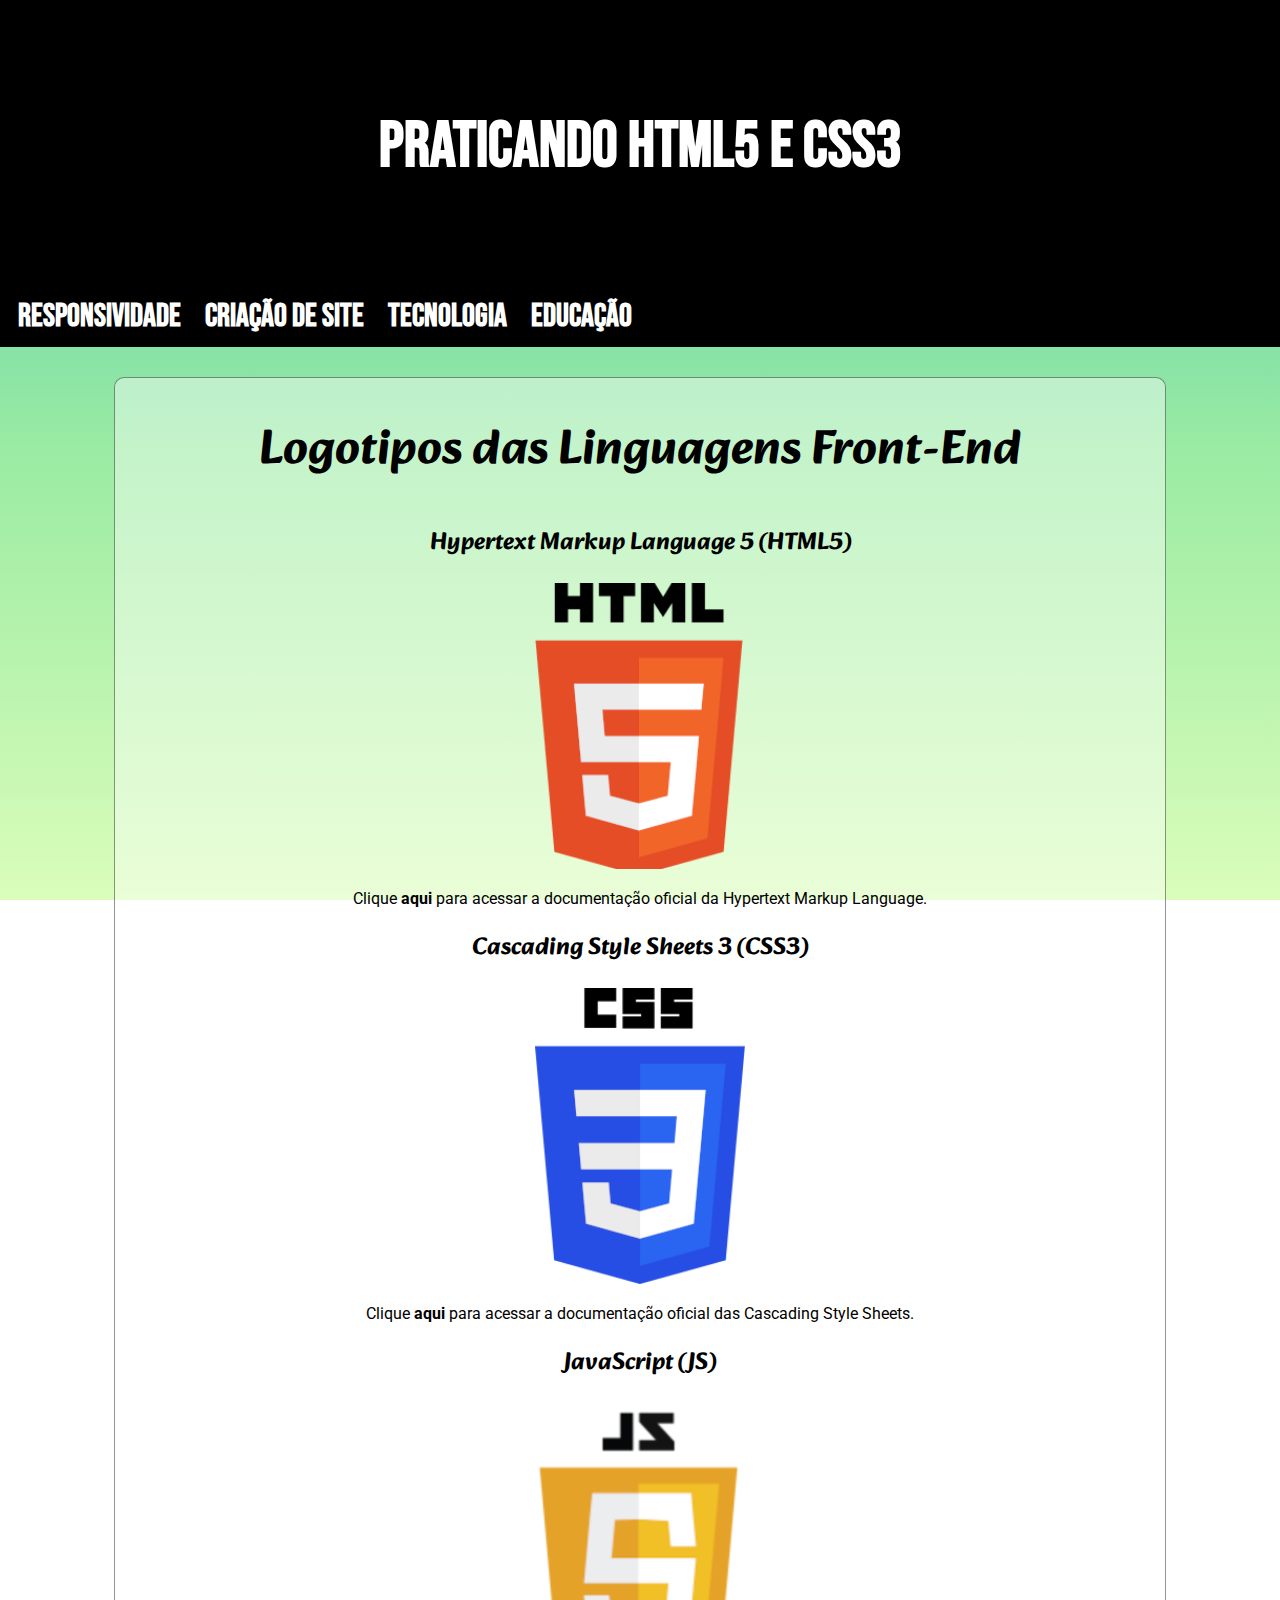
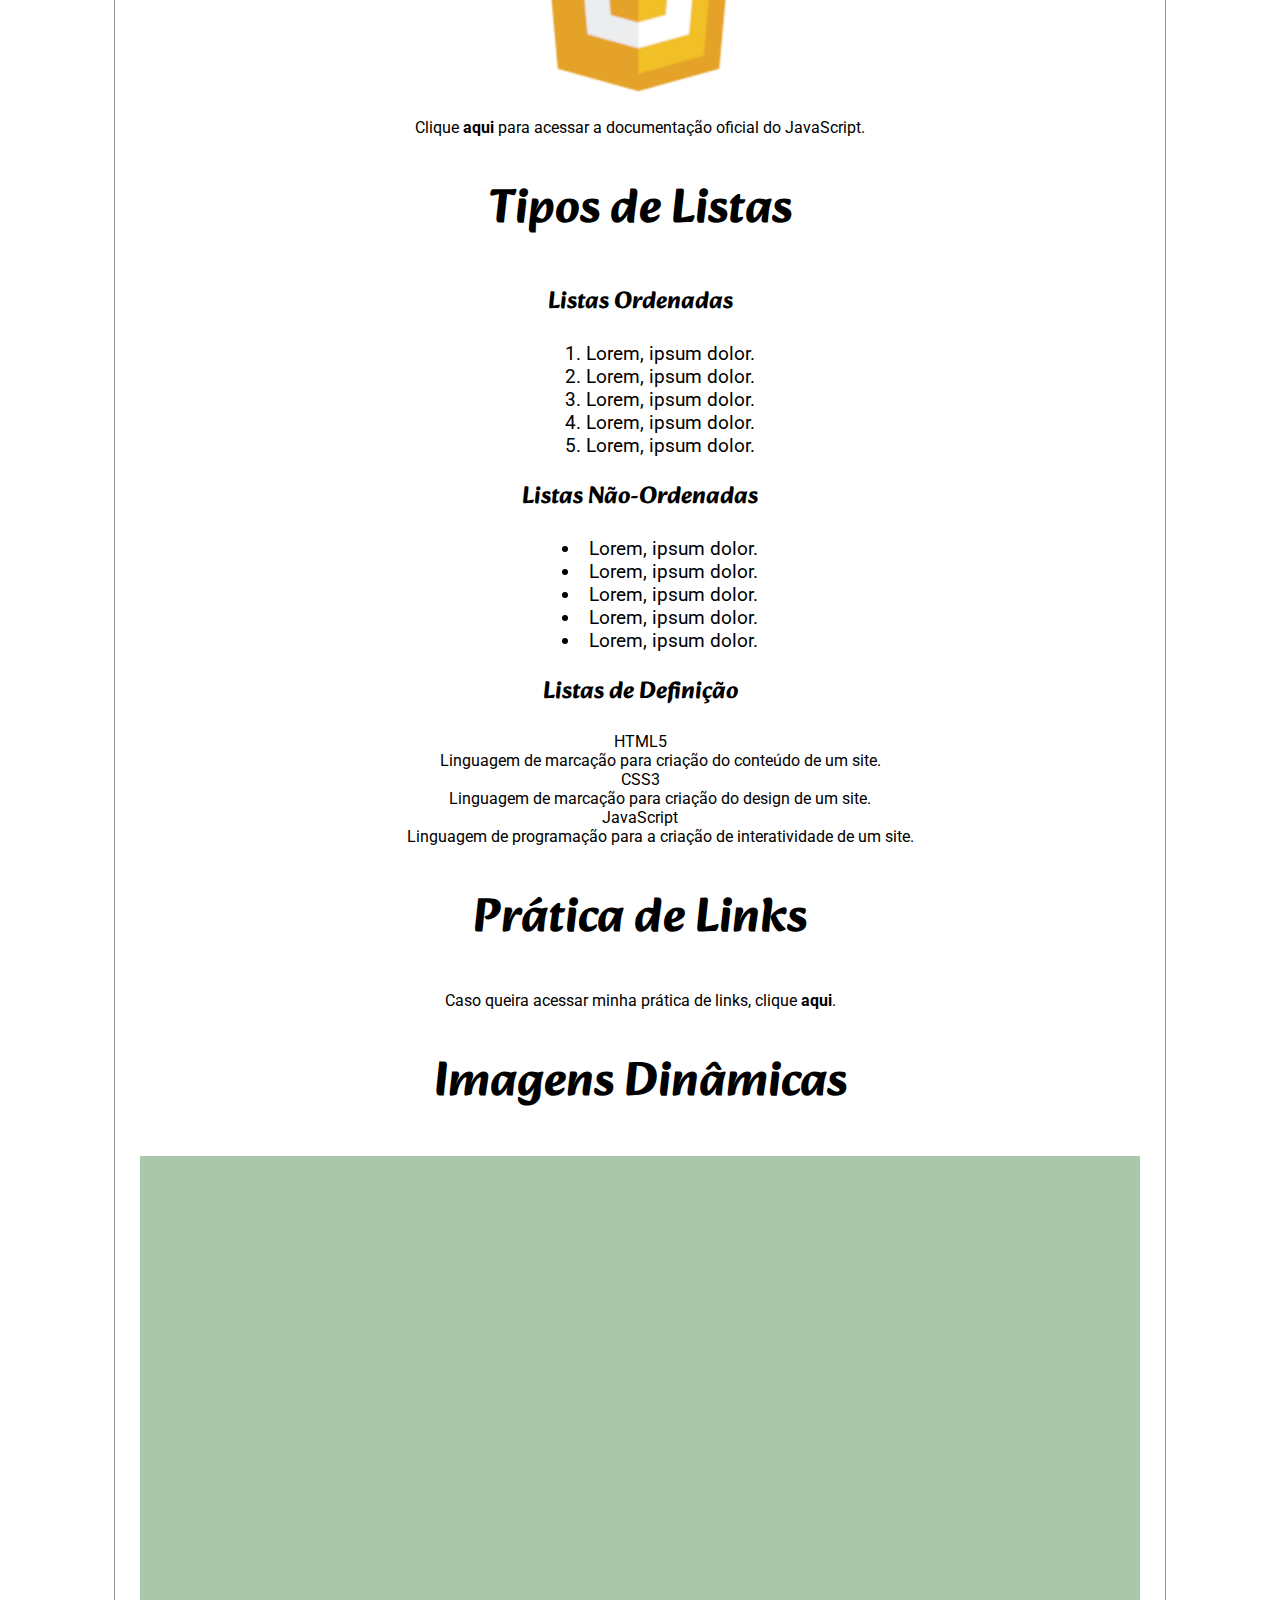
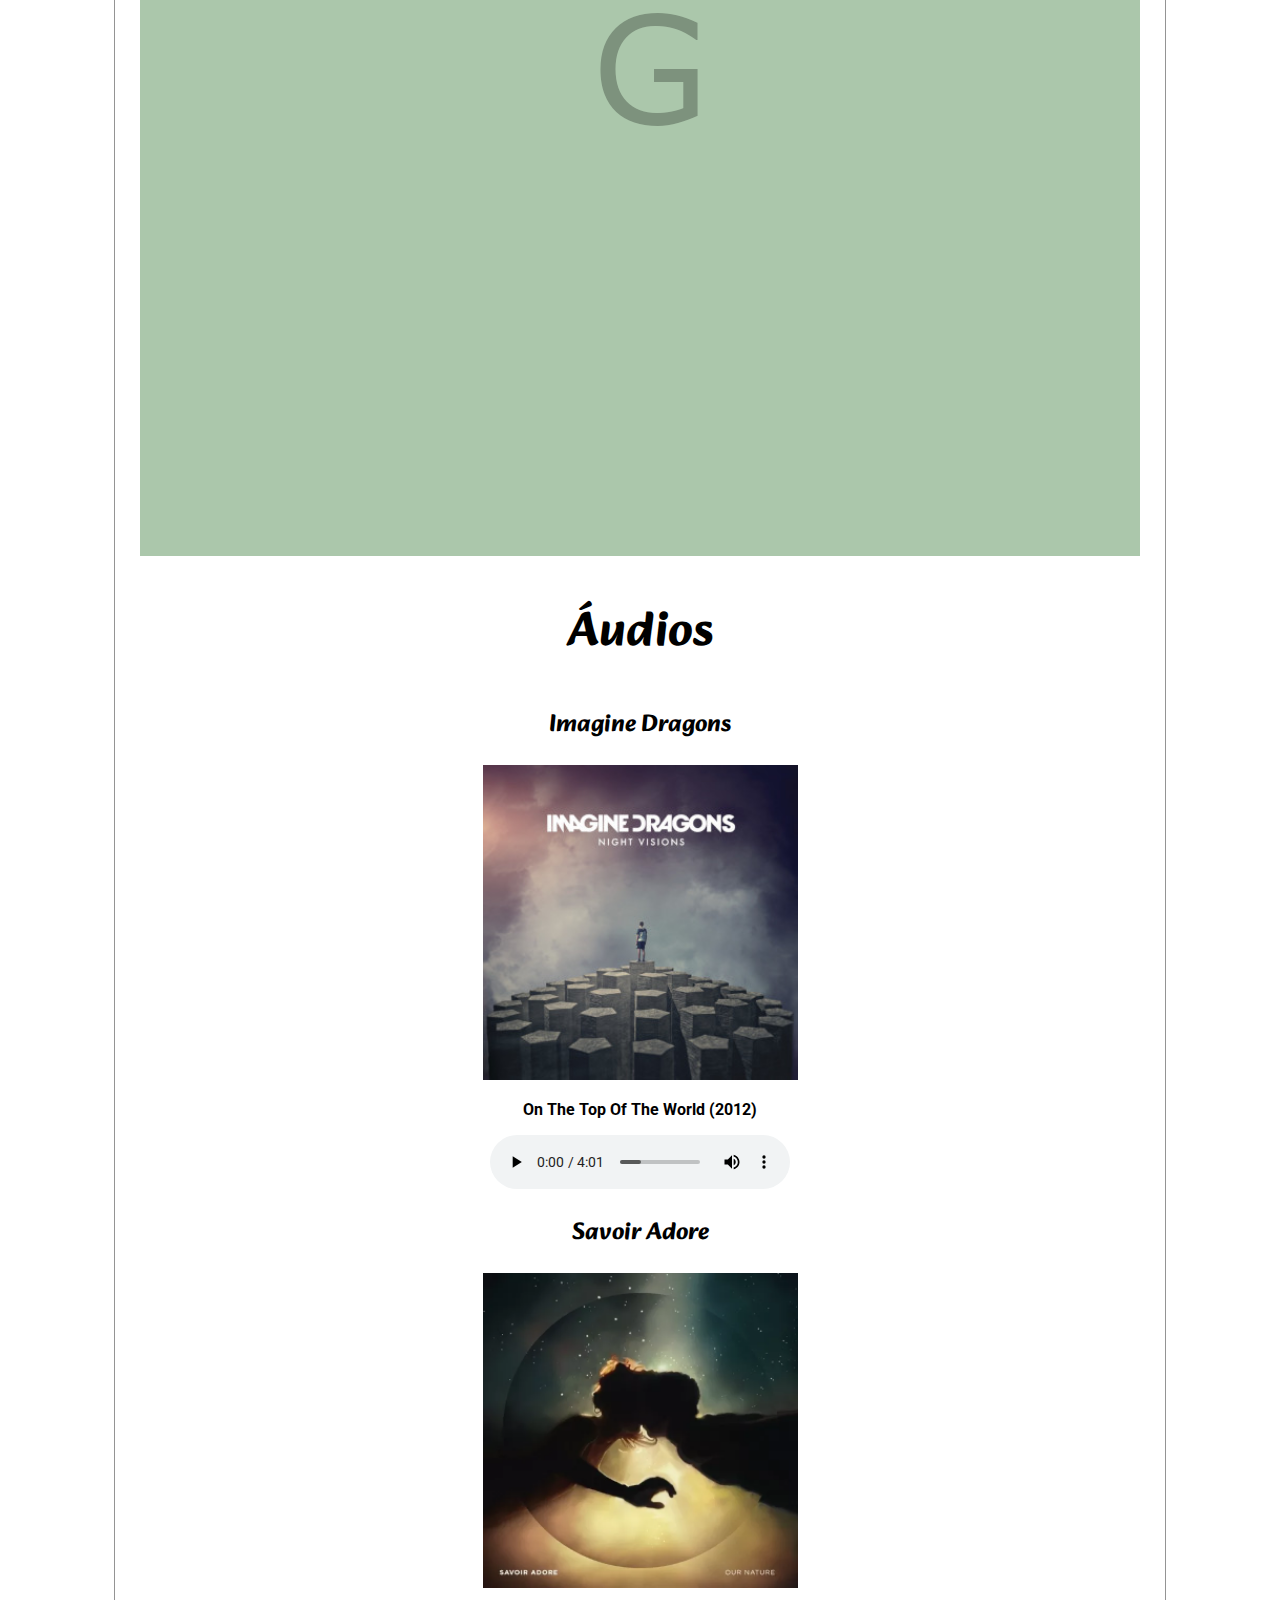
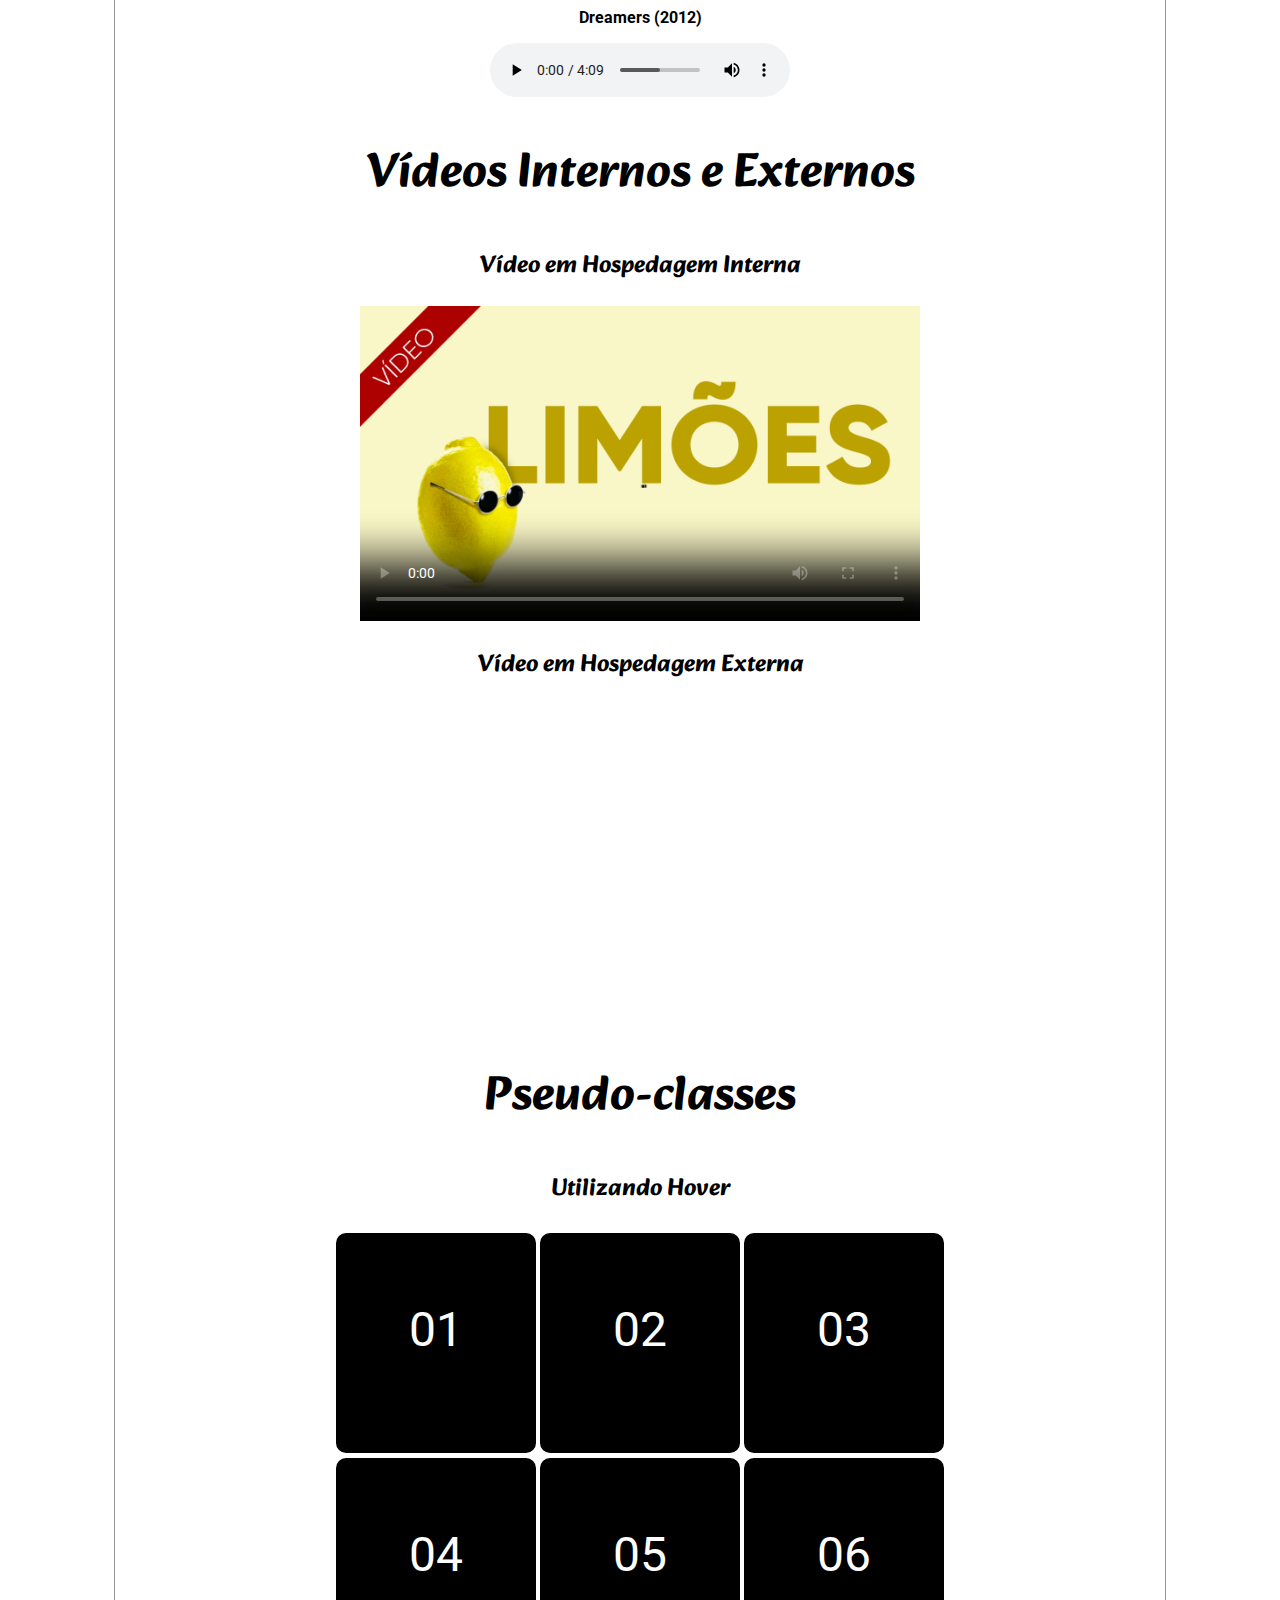
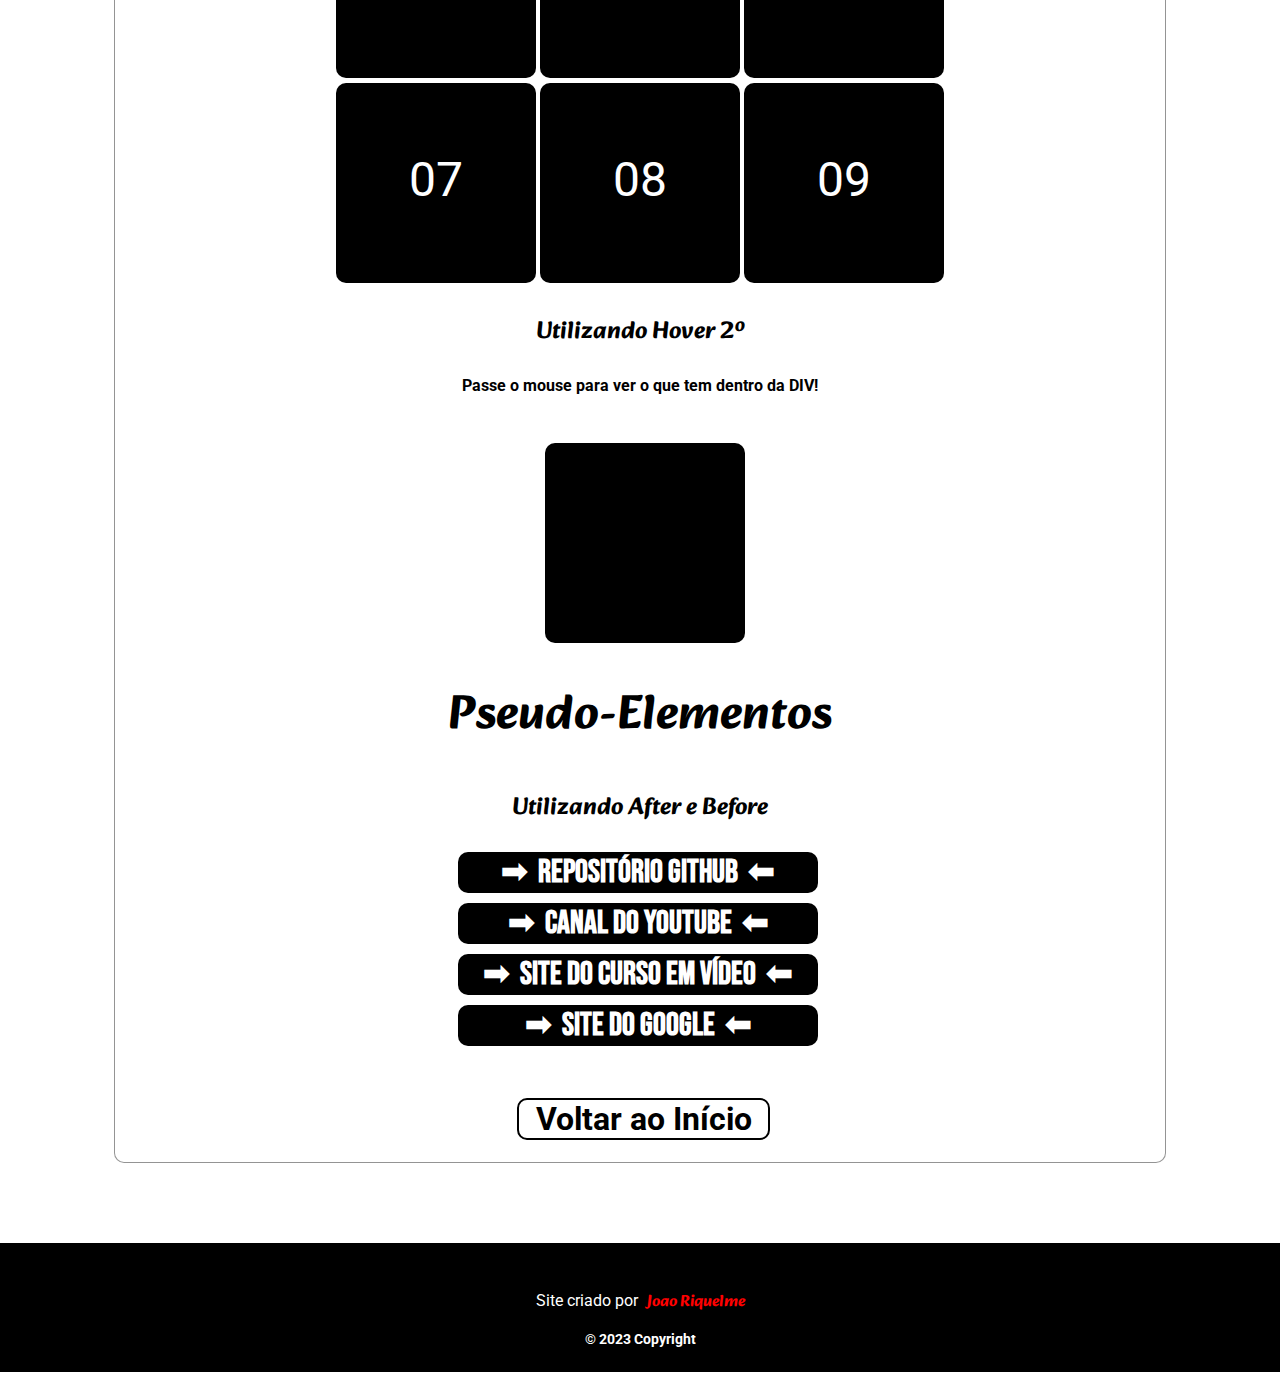
==== pratica-atual/index.html @ 81526f8b "adicionando a prática principal" ====
<!DOCTYPE html>
<html lang="pt-br">
<head>
    <meta charset="UTF-8">
    <meta http-equiv="X-UA-Compatible" content="IE=edge">
    <meta name="viewport" content="width=device-width, initial-scale=1.0">
    <link rel="stylesheet" href="estilos/style1.css">
    <link rel="shortcut icon" href="favicon.ico" type="image/x-icon">
    <title>Prática</title>
</head>
<body>
    <header id="inicio">
        <h1>Praticando HTML5 e CSS3</h1>
    </header>
    <nav>
        <a href="Pag02/pag02.html">RESPONSIVIDADE</a>
        <a href="Pag03/pag03.html">CRIAÇÃO DE SITE</a>
        <a href="#">TECNOLOGIA</a>
        <a href="#">EDUCAÇÃO</a>
    </nav>
    <main>
        <h1>Logotipos das Linguagens Front-End</h1>

        <h2>Hypertext Markup Language 5 (HTML5)</h2>
        <abbr title="Hypertext Markup Language"><img src="logohtml.png" alt="Logo do HTML5" class="imgsnormais"></abbr>
        <p>Clique <a href="https://developer.mozilla.org/en-US/docs/Web/HTML" rel="external" target="_blank" hreflang="en-US"><abbr title="Documentação Oficial HTML5">aqui</abbr></a> para acessar a documentação oficial da Hypertext Markup Language.</p>

        <h2>Cascading Style Sheets 3 (CSS3)</h2>
        <abbr title="Cascading Style Sheets"><img src="logocss.png" alt="Logo do CSS3" class="imgsnormais"></abbr>
        <p>Clique <a href="https://developer.mozilla.org/en-US/docs/Web/CSS" rel="external" target="_blank" hreflang="en-US"><abbr title="Documentação Oficial CSS3">aqui</abbr></a> para acessar a documentação oficial das Cascading Style Sheets.</p>

        <h2>JavaScript (JS)</h2>
        <abbr title="JavaScript"><img src="logojs.png" alt="Logo do JS" class="imgsnormais"></abbr>
        <p>Clique <a href="https://developer.mozilla.org/pt-BR/docs/Web/JavaScript" rel="external" target="_blank" hreflang="en-US"><abbr title="Documentação Oficial JS">aqui</abbr></a> para acessar a documentação oficial do JavaScript.</p>

        <h1>Tipos de Listas</h1>

        <h2>Listas Ordenadas</h2>

        <ol>
            <li>Lorem, ipsum dolor.</li>
            <li>Lorem, ipsum dolor.</li>
            <li>Lorem, ipsum dolor.</li>
            <li>Lorem, ipsum dolor.</li>
            <li>Lorem, ipsum dolor.</li>
        </ol>

        <h2>Listas Não-Ordenadas</h2>
        <ul>
            <li>Lorem, ipsum dolor.</li>
            <li>Lorem, ipsum dolor.</li>
            <li>Lorem, ipsum dolor.</li>
            <li>Lorem, ipsum dolor.</li>
            <li>Lorem, ipsum dolor.</li>
        </ul>

        <h2>Listas de Definição</h2>
        <dl>
            <dt>HTML5</dt>
            <dd>Linguagem de marcação para criação do conteúdo de um site.</dd>
            <dt>CSS3</dt>
            <dd>Linguagem de marcação para criação do design de um site.</dd>
            <dt>JavaScript</dt>
            <dd>Linguagem de programação para a criação de interatividade de um site.</dd>
        </dl>

        <h1>Prática de Links</h1>
        <p>Caso queira acessar minha prática de links, clique <a href="#" rel="external" target="_blank">aqui</a>.</p>

        <h1>Imagens Dinâmicas</h1>
        <picture>
            <source media="(max-width: 750px)" srcset="Imagens/foto-p.png">
            <source media="(max-width: 1050px)" srcset="Imagens/foto-m.png">
            <img src="Imagens/foto-g.png" alt="IMAGEM TAMANHO G">
        </picture>

        <h1>Áudios</h1>

        <h2>Imagine Dragons</h2>
        <abbr title="Álbum Imagine Dragons (2012)"><img src="imaginedragons.jpeg" alt="Álbum Imagine Dragons (2012)" class="fotoslabum"></abbr>
        <p><a href="mp3/imagine-dragons.mp3" rel="external" target="_blank">On The Top Of The World (2012)</a></p>
        <audio src="mp3/imagine-dragons.mp3" controls preload="metadata"></audio>

        <h2>Savoir Adore</h2>
        <abbr title="Álbum Savoir Adore (2012)"><img src="savoir-adore.png" alt="Álbum Savoir Adore (2012)" class="fotoslabum"></abbr>
        <p><a href="mp3/savoir-adore.mp3" rel="external" target="_blank">Dreamers (2012)</a></p>
        <audio src="mp3/savoir-adore.mp3" controls preload="metadata"></audio>

        <h1>Vídeos Internos e Externos</h1>

        <h2>Vídeo em Hospedagem Interna</h2>
        <video src="Video/meu-video.mp4" poster="Video/Thumbnail/limoes-capa.png" controls preload="metadata" class="video"></video>

        <h2>Vídeo em Hospedagem Externa</h2>
        <iframe width="560" height="315" class="video" src="https://www.youtube.com/embed/AnMhdn0wJ4I" title="YouTube video player" frameborder="0" allow="accelerometer; autoplay; clipboard-write; encrypted-media; gyroscope; picture-in-picture; web-share" allowfullscreen></iframe>

        <h1>Pseudo-classes</h1>
        <h3 class="textdivs">Utilizando Hover</h3>
        <div class="l1"><p>01</p></div>
        <div class="l1"><p>02</p></div>
        <div class="l1"><p>03</p></div>
        <br>
        <div class="l2"><p>04</p></div>
        <div class="l2"><p>05</p></div>
        <div class="l2"><p>06</p></div>
        <br>
        <div class="l3"><p>07</p></div>
        <div class="l3"><p>08</p></div>
        <div class="l3"><p>09</p></div>

        <h3 class="textdivs">Utilizando Hover 2º</h3>
        <p><strong>Passe o mouse para ver o que tem dentro da DIV!</strong></p>
        <div id="hover2"><p>Olá, Mundo!</p></div>

        <h1>Pseudo-Elementos</h1>
        <h3 class="textdivs">Utilizando After e Before</h3>
        <a href="#" class="linksafter">Repositório GitHub</a>
        <a href="#" class="linksafter">Canal do Youtube</a>
        <a href="#" class="linksafter">Site do Curso em Vídeo</a>
        <a href="#" class="linksafter">Site do Google</a>

        <a href="#inicio"><h1 id="botaoinicio">Voltar ao Início</h1></a>
    </main>
    <footer>
        <p>Site criado por <a href="https://github.com/joaoriquelme" target="_blank" rel="external" hreflang="pt-br">Joao Riquelme</a></p>
        <p id="copyright">© 2023 Copyright</p>
    </footer>
</body>
</html>
---- pratica-atual/estilos/style1.css ----
@charset "UTF-8";

@import url('https://fonts.googleapis.com/css2?family=Alkatra:wght@400;500;600;700&display=swap');

@import url('https://fonts.googleapis.com/css2?family=Roboto:ital,wght@0,100;0,300;0,400;0,500;0,700;0,900;1,100;1,300;1,400;1,500;1,700;1,900&display=swap');

@import url('https://fonts.googleapis.com/css2?family=Bebas+Neue&display=swap');

:root {
    --Bebas: 'Bebas Neue', 'cursive';
    --Roboto: 'Roboto', 'sans-serif';
    --Alkatra: 'Alkatra', 'cursive';

    --cor1degrade: #45C4B0;
    --cor2degrade: #9AEBA3;
    --cor3degrade: #DAFDBA;
    --preto: black;
    --branco: white;
    --cordomain: rgba(255, 255, 255, 0.425);
    --corbotaoinicio: #49C6AF;
}

body {
    background-image: linear-gradient(to bottom, var(--cor1degrade), var(--cor2degrade), var(--cor3degrade));
    background-attachment: fixed;
    text-align: center;
}

 body .imgsnormais {
    width: 20%;
}

body .fotoslabum {
    width: 30%;
}

body p, li, dt, dd, a {
    font-family: var(--Roboto);
}

header {
    min-height: 280px;
    background-color: var(--preto);
    color: var(--branco);
    margin: -21px -8px 0px -8px;
    padding-top: 30px
}

header > h1 {
    font-family: var(--Bebas);
    color: var(--branco);
    font-size: 4em;
    padding-top: 48px;
}

nav {
    text-align: left;
    background-color: black;
    margin: 0px -8px 0px -8px;
    padding-bottom: 11px;
    padding-left: 8px;
}

nav > a {
    font-family: var(--Bebas);
    font-size: 2em;
    font-weight: bolder;
    text-decoration: none;
    color: var(--branco);
    padding: 10px;
    border-radius: 5px;
    transition-duration: 1s;
}

nav > a:hover {
    background-color: var(--branco);
    color: var(--preto);
    margin: 0px 5px 0px 5px;
}

main {
    background-color: rgba(255, 255, 255, 0.425);
    max-width: 1050px;
    min-width: 280px;
    margin: auto;
    margin-top: 30px;
    border-radius: 10px;
    border: 1px solid rgba(0, 0, 0, 0.418);
}

main > h1, h2, h3 {
    font-family: var(--Alkatra);
}

main > h1 {
    font-size: 3em;
}

ul, ol {
    list-style-position: inside;
}

li {
    font-size: 1.2em;
}

abbr {
    text-decoration: none;
}

a {
    font-weight: bolder;
    text-decoration: none;
    color: var(--preto);
}

.video {
    width: 560px;
    height: 315px;
}

.l1, .l2, .l3 {
    width: 200px;
    height: 200px; 
    background-color: black;
    color: white;
    font-size: 3em;
    margin-bottom: 5px;
    border-radius: 10px;
    transition-duration: 1s;
}

.l1:hover, .l2:hover, .l3:hover {
    background-color: white;
    color: black;
    border: 1px solid black;
}

.l1, .l2, .l3 > p {
    padding-top: 20px;
}

.l1 {
    display: inline-block
}

.l2 {
    display: inline-block
}

.l3 {
    display: inline-block
}

.textdivs {
    font-size: 1.5em;
    font-weight: bolder;
}

#hover2 {
    width: 200px;
    height: 200px;
    font-weight: bolder;
    font-size: 2em;
    background-color: black;
    color: black;
    border-radius: 10px;
    margin-left: 430px;
}

#hover2 > p {
    padding-top: 40px;
    font-size: 1.5em;
}

#hover2:hover {
    color: white;
}

.linksafter {
    font-family: var(--Bebas);
    font-size: 2em;
    display: block;
    line-height: 41px;
    color: white;
    background-color: black;
    border-radius: 10px;
    width: 360px;
    margin-bottom: 10px;
    margin-left: 343px;
}

.linksafter::before {
    content: '➡';
    color: white;
    margin-right: 10px;
    transition-duration: 0.5s;
}

.linksafter::after {
    content: '⬅';
    color: white;
    margin-left: 10px;
    transition-duration: 0.5s;
}

.linksafter:hover::before {
    color: red;
}

.linksafter:hover::after {
    color: red;
}

#botaoinicio {
    color: black;
    border: 2px solid black;
    border-radius: 10px;
    width: 249px;
    margin-top: 52px;
    margin-left: 402px;
    transition-duration: 1s;
}

#botaoinicio:hover {
    color: white;
    background-color: black;
}

footer {
    background-color: var(--preto);
    color: var(--branco);
    height: 100px;
    margin: 80px -8px -8px -8px;
    padding-top: 29px;
}

footer > p > a {
    color: red;
    transition-duration: 1s;
    font-family: var(--Alkatra);
    margin-left: 5px;
}

footer > p > a:hover {
    color: yellow;
}

#copyright {
    font-weight: bolder;
    font-size: 0.9em;
}
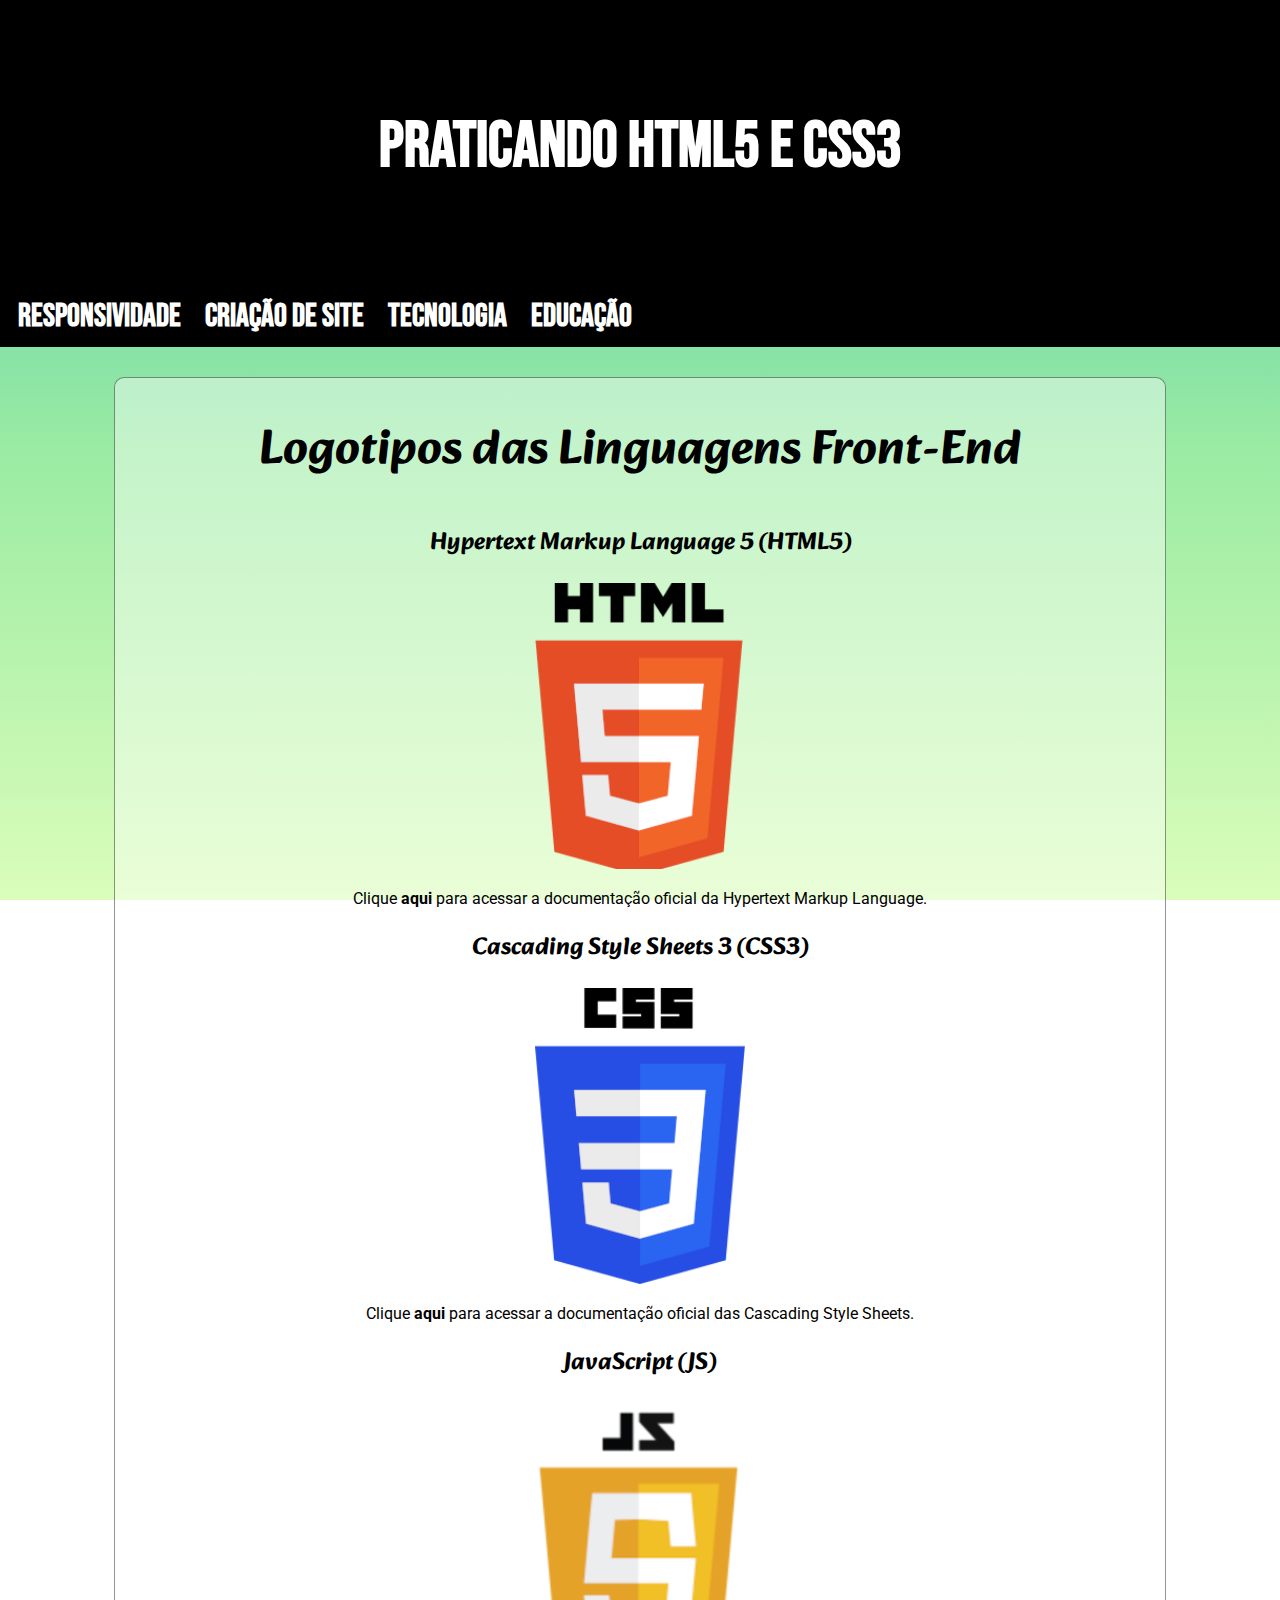
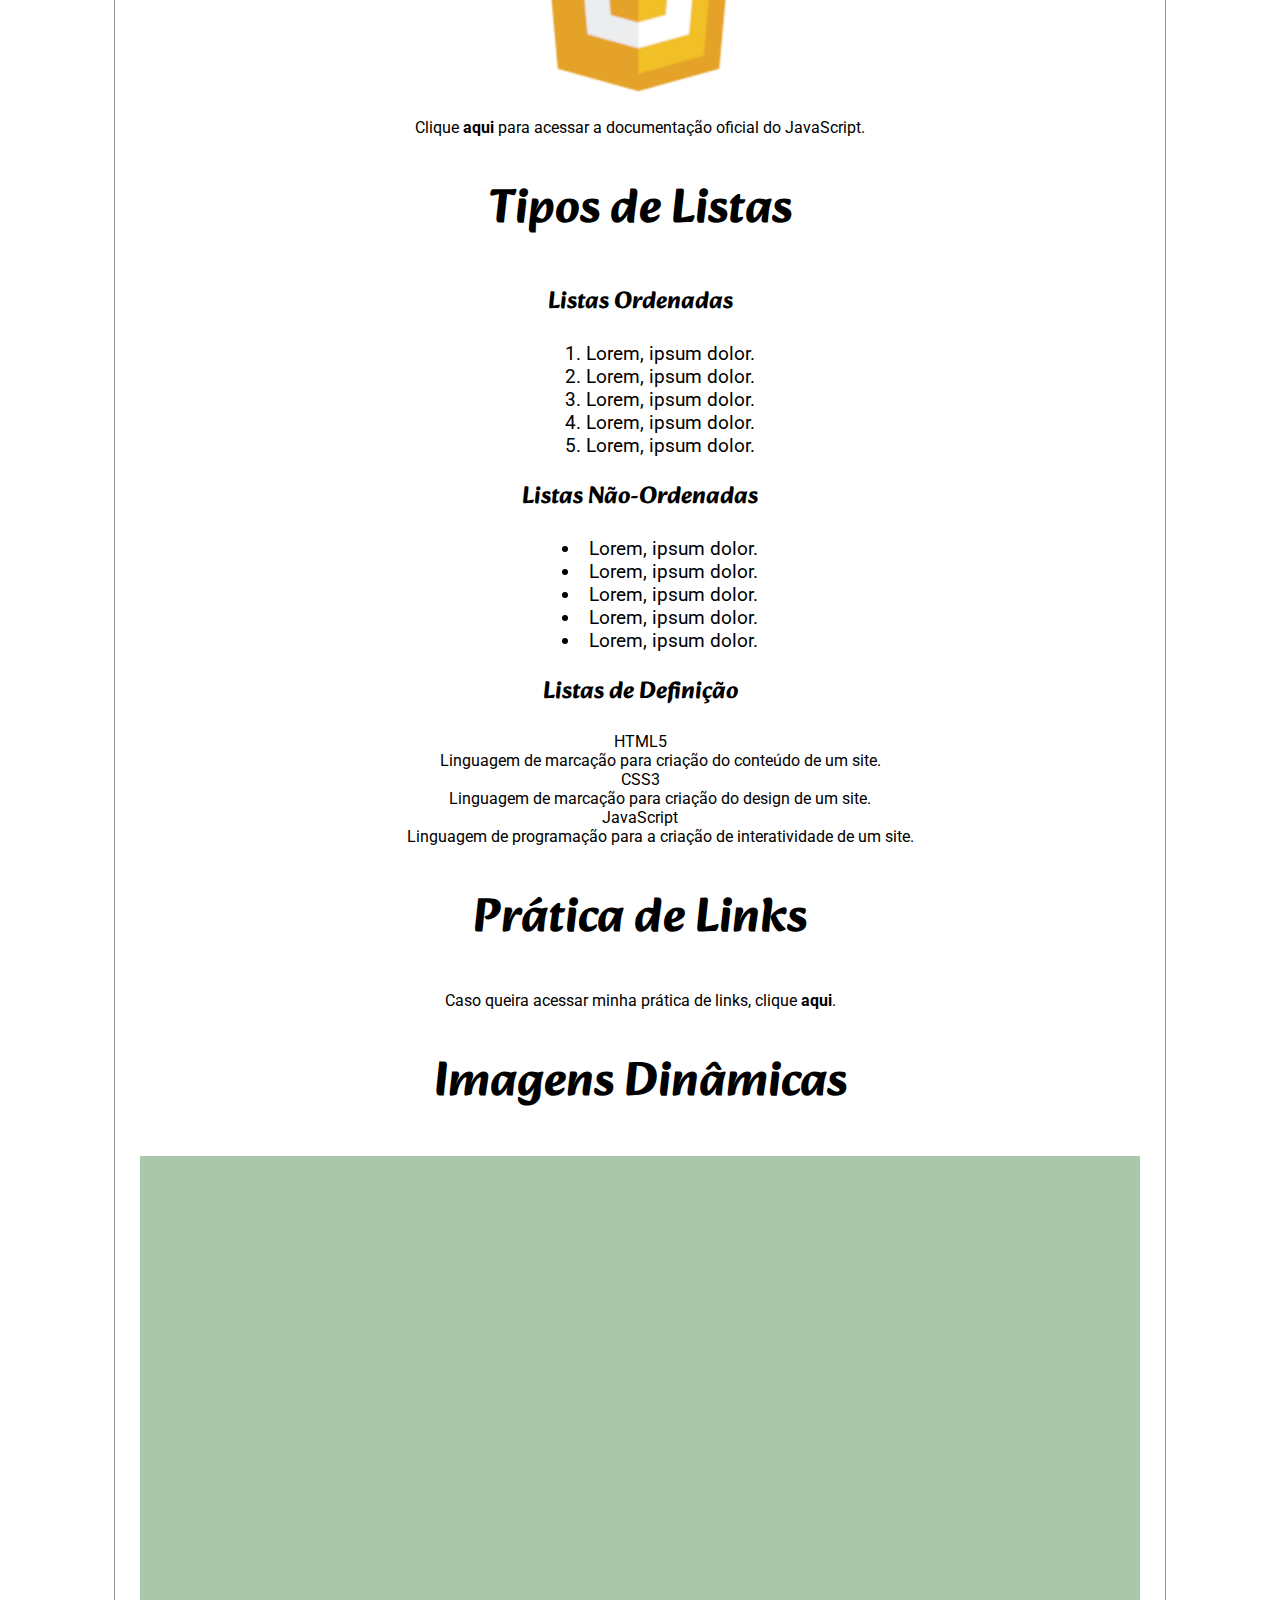
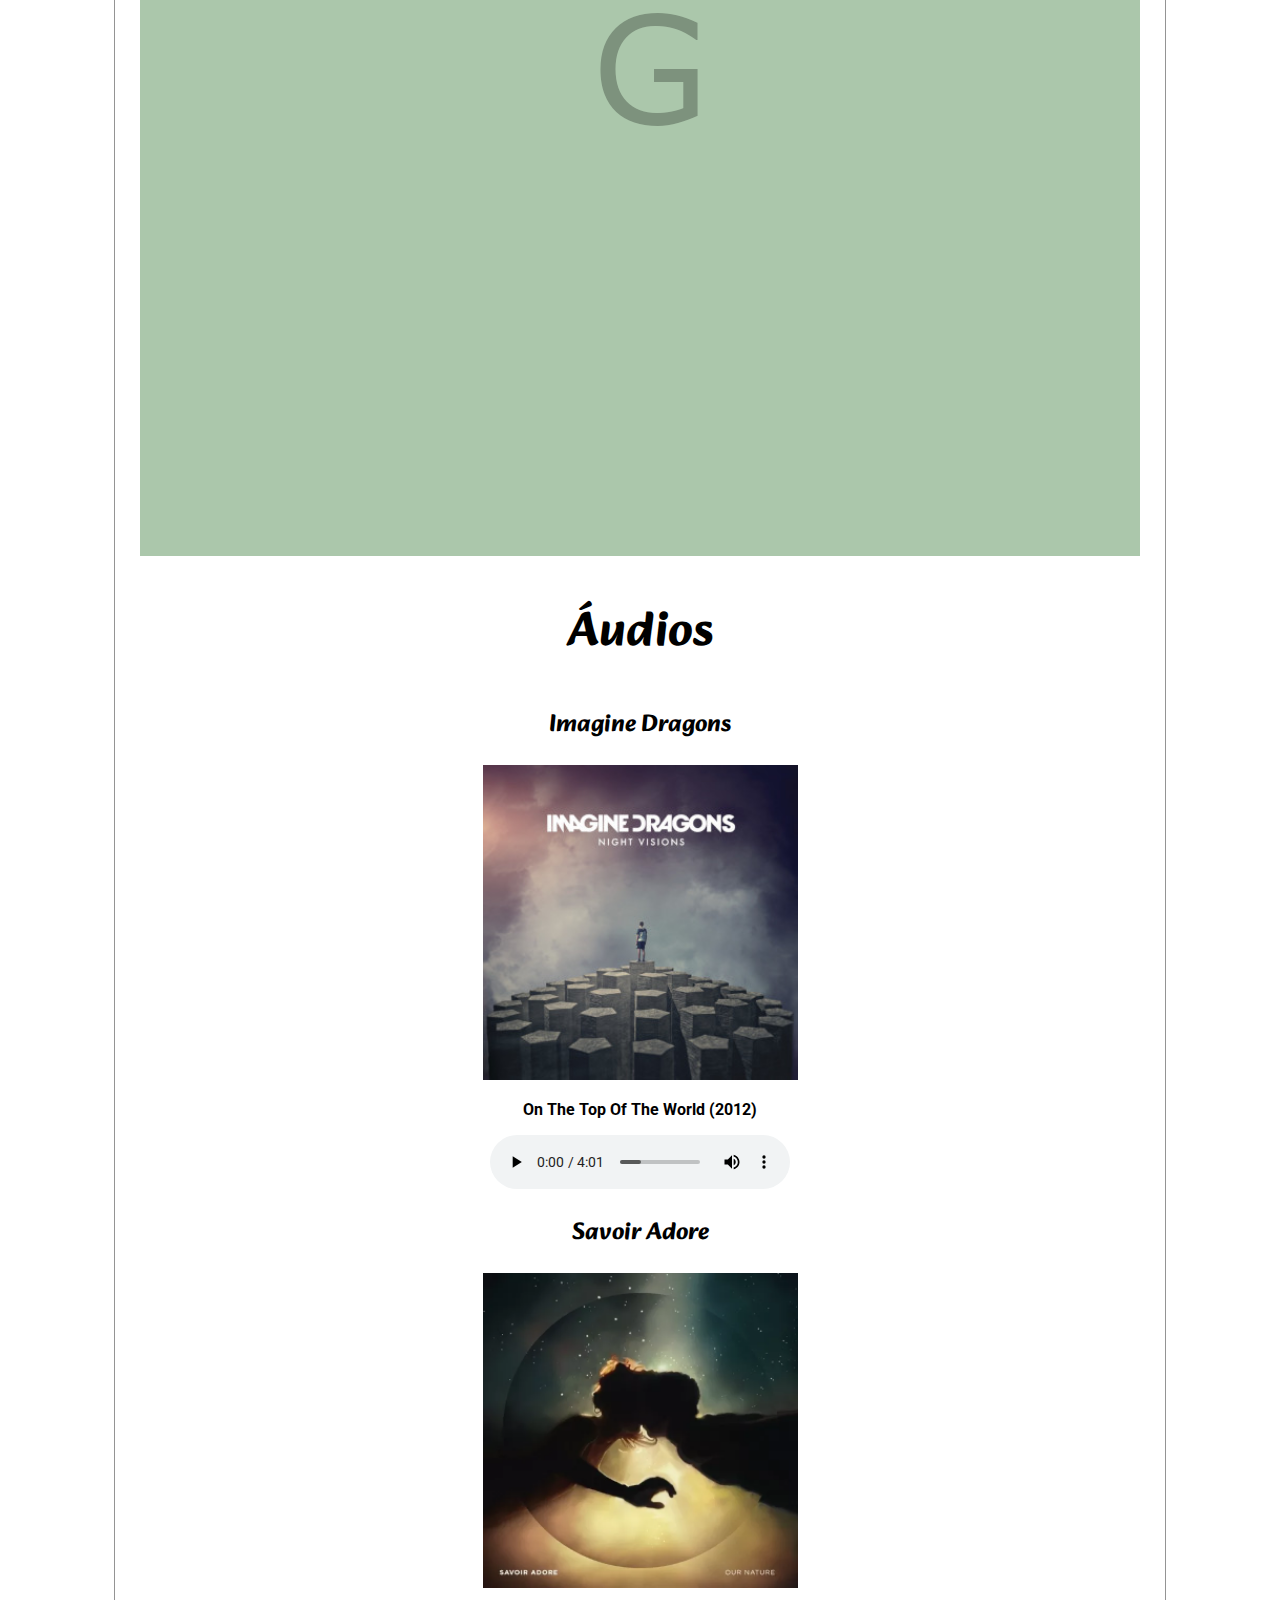
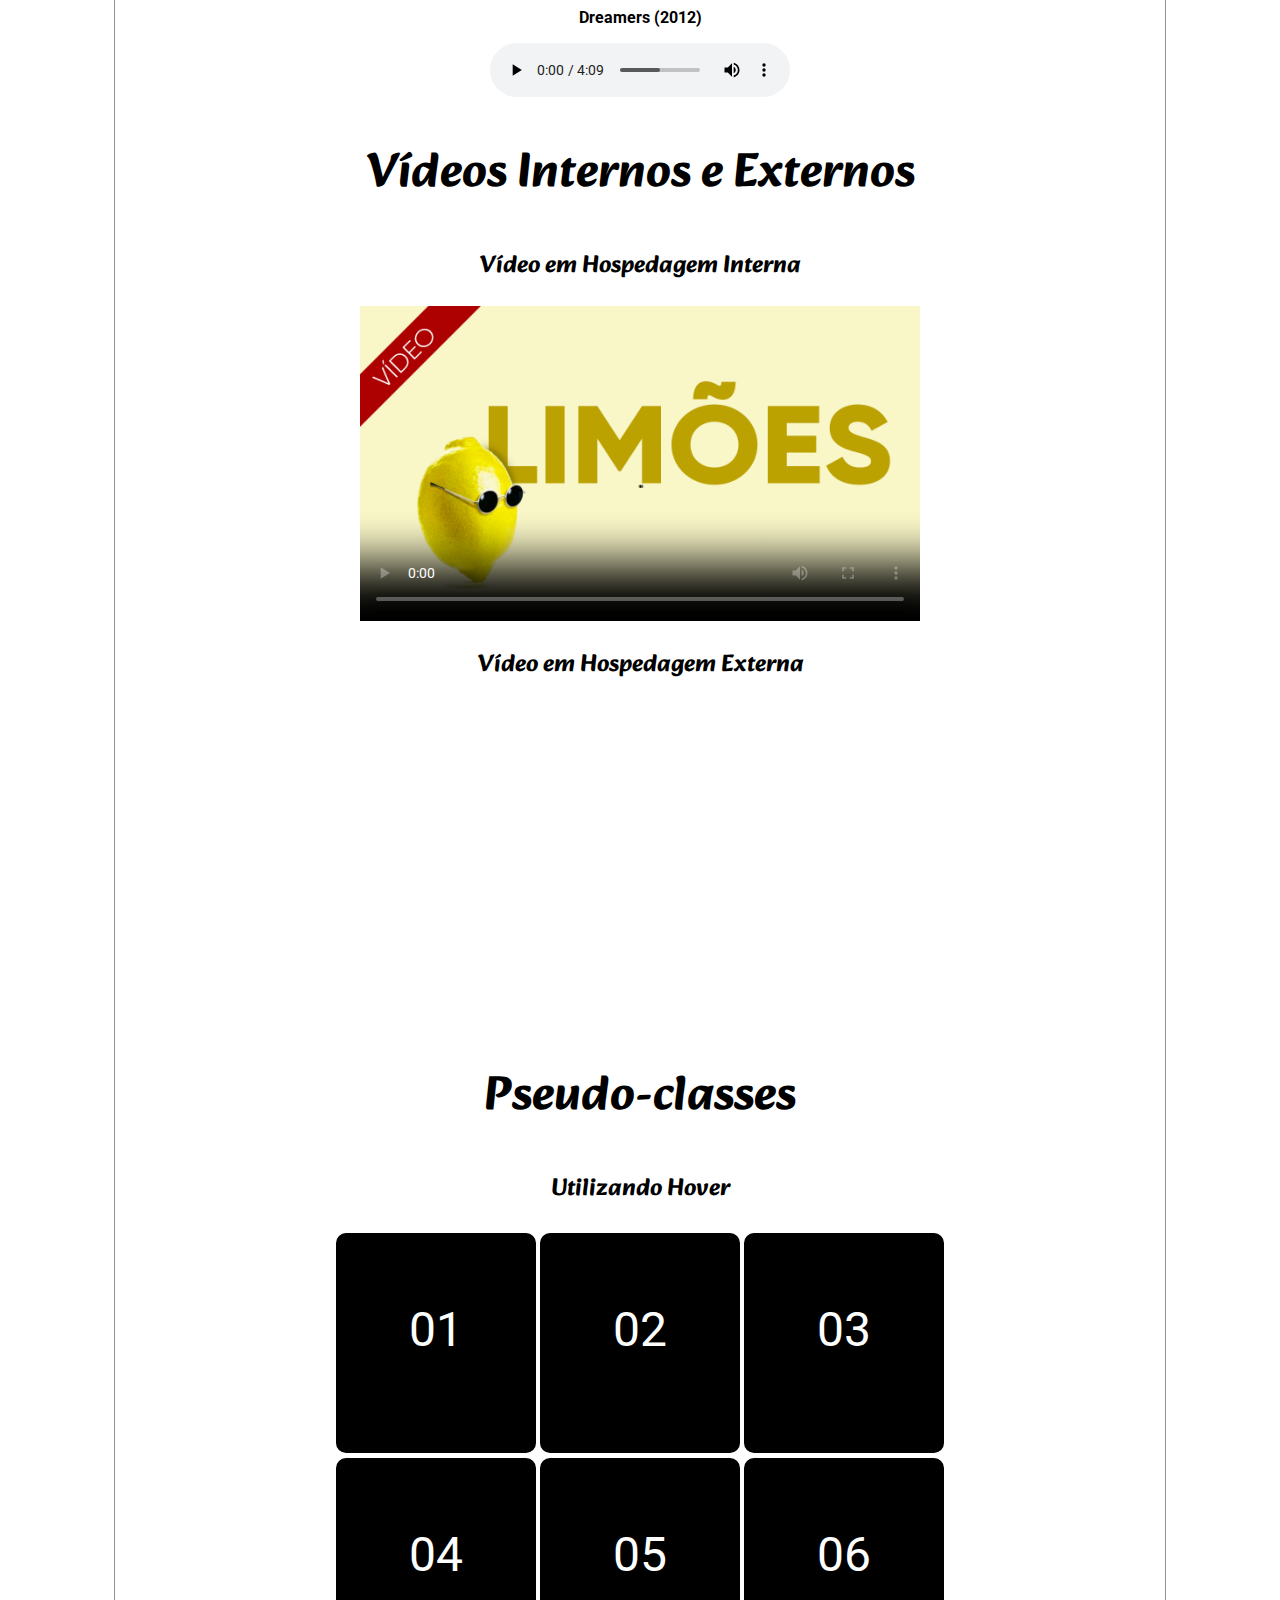
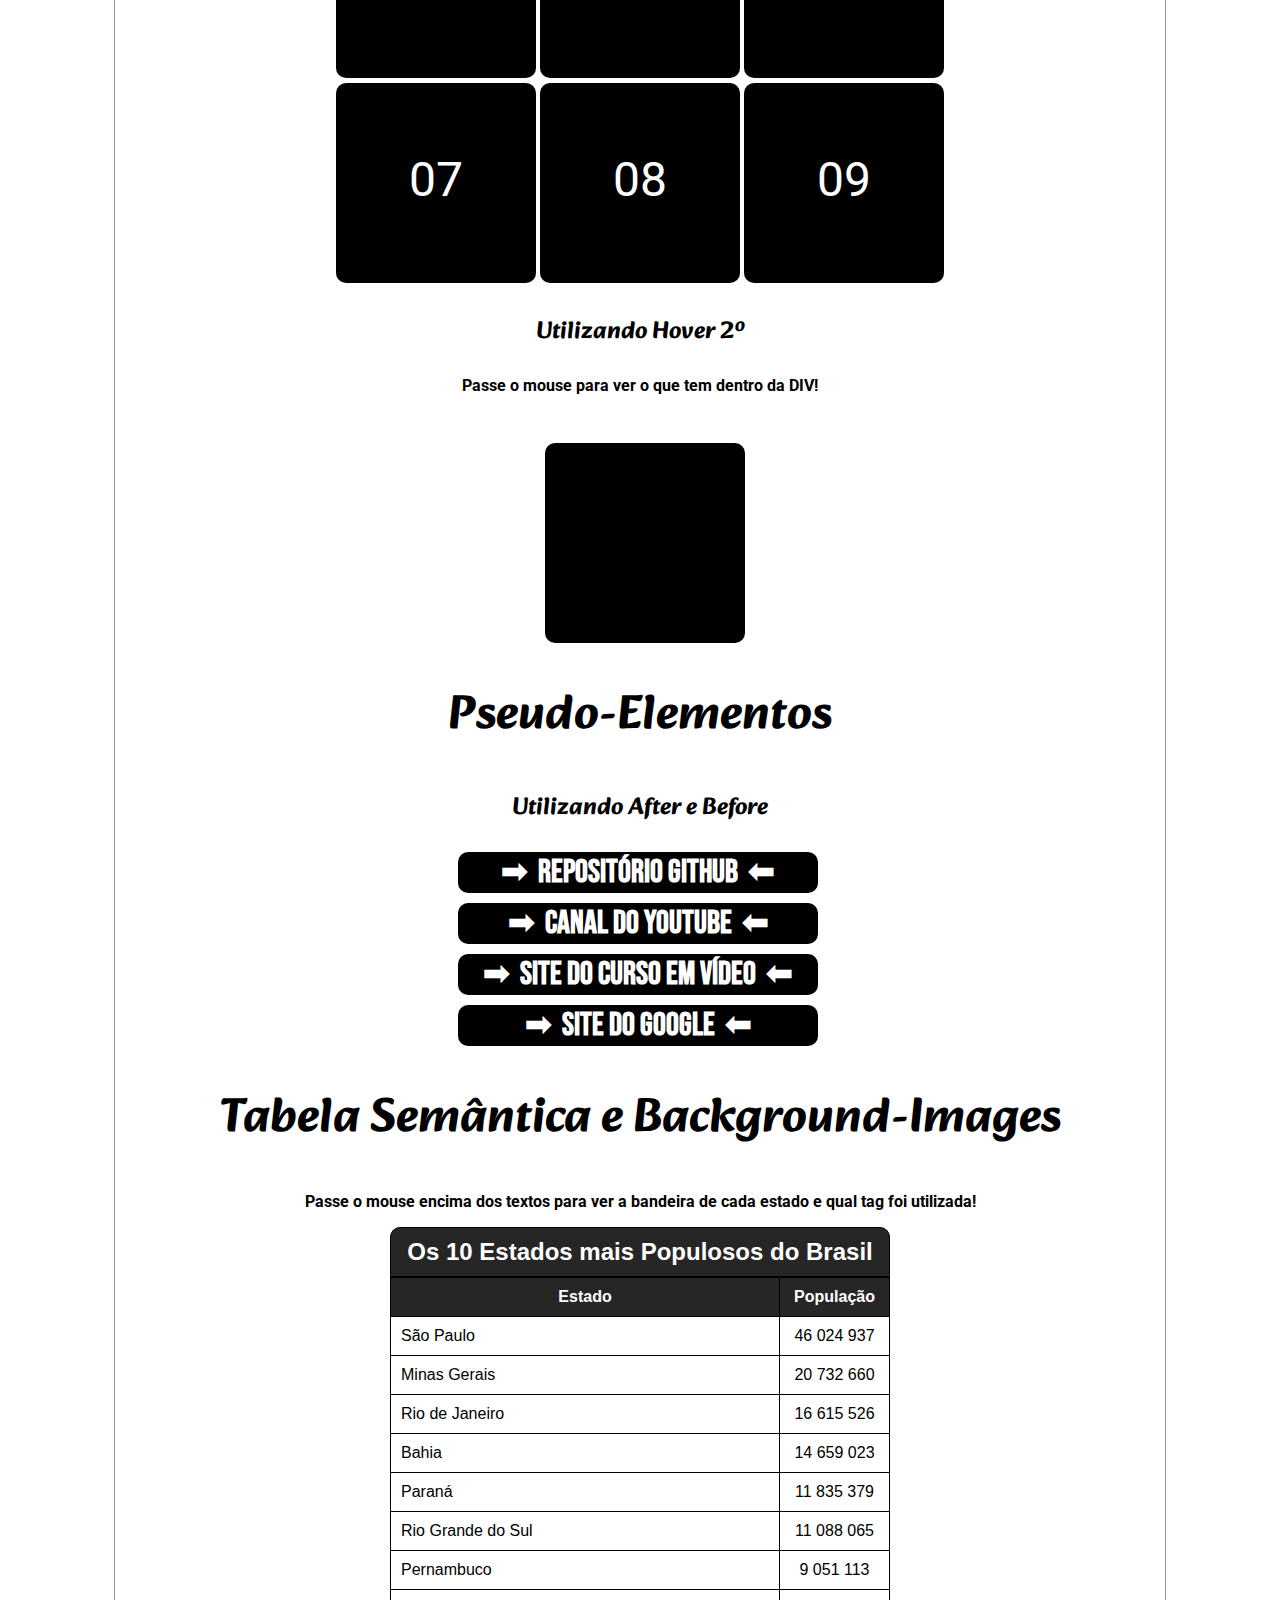
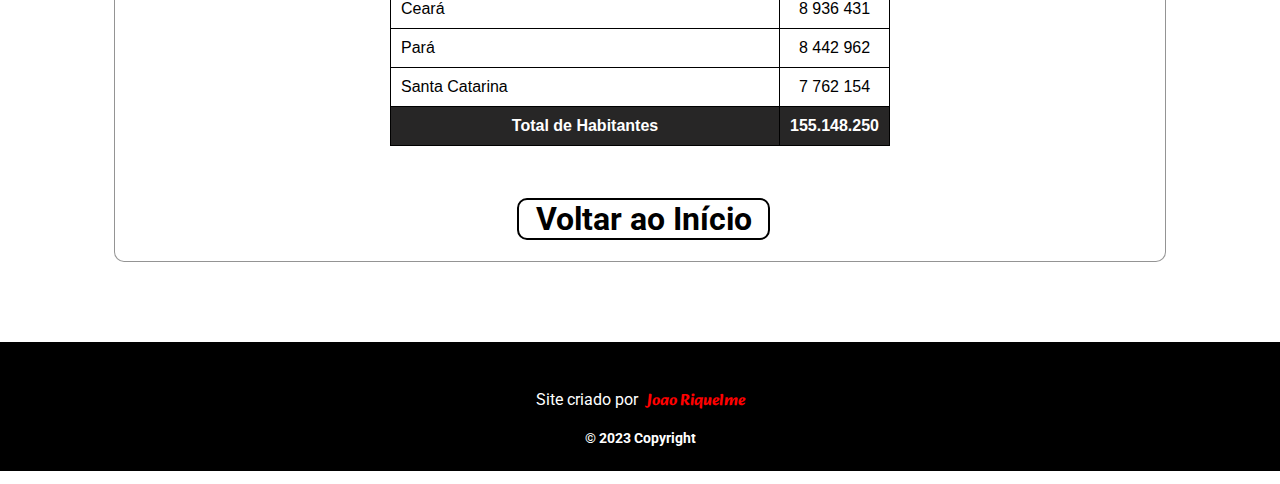
==== commit 12a7539e: "criei a prática de tabelas" ====
--- a/pratica-atual/index.html
+++ b/pratica-atual/index.html
@@ -119,6 +119,72 @@
         <a href="#" class="linksafter">Site do Curso em Vídeo</a>
         <a href="#" class="linksafter">Site do Google</a>
 
+        <h1>Tabela Semântica e Background-Images</h1>
+        <p><strong>Passe o mouse encima dos textos para ver a bandeira de cada estado e qual tag foi utilizada!</strong></p>
+        <table>
+
+            <caption>
+                <abbr title="Caption">Os 10 Estados mais Populosos do Brasil</abbr>
+            </caption>
+
+            <thead>
+                <tr>
+                    <th scope="colgroup"><abbr title="TH">Estado</abbr></th>
+                    <th id="pop" scope="colgroup"><abbr title="TH">População</abbr></th>
+                </tr>
+            </thead>
+
+            <tbody>
+                <tr>
+                    <td id="SP"><abbr title="TD">São Paulo</abbr></td>
+                    <td class="num"><abbr title="TD">46 024 937</abbr></td>
+                </tr>
+                <tr>
+                    <td id="MG"><abbr title="TD">Minas Gerais</abbr></td>
+                    <td class="num"><abbr title="TD">20 732 660</abbr></td>
+                </tr>
+                <tr>
+                    <td id="RJ"><abbr title="TD">Rio de Janeiro</abbr></td>
+                    <td class="num"><abbr title="TD">16 615 526</abbr></td>
+                </tr>
+                <tr>
+                    <td id="BA"><abbr title="TD">Bahia</abbr></td>
+                    <td class="num"><abbr title="TD">14 659 023</abbr></td>
+                </tr>
+                <tr>
+                    <td id="PR"><abbr title="TD">Paraná</abbr></td>
+                    <td class="num"><abbr title="TD">11 835 379</abbr></td>
+                </tr>
+                <tr>
+                    <td id="RS"><abbr title="TD">Rio Grande do Sul</abbr></td>
+                    <td class="num"><abbr title="TD">11 088 065</abbr></td>
+                </tr>
+                <tr>
+                    <td id="PE"><abbr title="TD">Pernambuco</abbr></td>
+                    <td class="num"><abbr title="TD">9 051 113</abbr></td>
+                </tr>
+                <tr>
+                    <td id="CE"><abbr title="TD">Ceará</abbr></td>
+                    <td class="num"><abbr title="TD">8 936 431</abbr></td>
+                </tr>
+                <tr>
+                    <td id="PA"><abbr title="TD">Pará</abbr></td>
+                    <td class="num"><abbr title="TD">8 442 962</abbr></td>
+                </tr>
+                <tr>
+                    <td id="SC"><abbr title="TD">Santa Catarina</abbr></td>
+                    <td class="num"><abbr title="TD">7 762 154</abbr></td>
+                </tr>
+            </tbody>
+
+            <tfoot>
+                <tr>
+                    <th scope="row" class="footcor"><abbr title="TH">Total de Habitantes</abbr></th>
+                    <td class="footcor"><strong><abbr title="TD">155.148.250</abbr></strong></td>
+                </tr>
+            </tfoot>
+        </table>
+
         <a href="#inicio"><h1 id="botaoinicio">Voltar ao Início</h1></a>
     </main>
     <footer>
--- a/pratica-atual/estilos/style1.css
+++ b/pratica-atual/estilos/style1.css
@@ -43,7 +43,7 @@
     background-color: var(--preto);
     color: var(--branco);
     margin: -21px -8px 0px -8px;
-    padding-top: 30px
+    padding-top: 30px;
 }
 
 header > h1 {
@@ -212,6 +212,190 @@
     color: red;
 }
 
+table {
+    font-family: Arial, Helvetica, sans-serif;
+    width: 500px;
+    border-collapse: collapse;
+    margin: auto;
+    cursor: pointer;
+}
+
+caption {
+    font-size: 1.5em;
+    font-weight: bold;
+    padding: 10px;
+    background-color: rgb(39, 38, 38);
+    border: 1px solid black;
+    color: white;
+    border-top-left-radius: 10px;
+    border-top-right-radius: 10px;
+}
+
+caption:hover {
+    background-color: white;
+    color: black;
+    transition-duration: 0.5s;
+}
+
+thead {
+    background-color: rgb(39, 38, 38);
+    color: white;
+}
+
+thead th:hover {
+    background-color: white;
+    color: black;
+    font-weight: bolder;
+    transition-duration: 0.5s;
+}
+
+td, th {
+    border: 1px solid black;
+    padding: 10px;
+}
+
+th#pop {
+    width: 50px;
+}
+
+td {
+    text-align: left;
+}
+
+#SP:hover {
+    background-image: url(../bandeiras/SP.png);
+    background-size: cover;
+    background-position: center top;
+    color: white;
+    padding-left: 55px;
+    transition-duration: 0.5s;
+    font-weight: bolder;
+    text-shadow: 1px 1px 3px black;
+}
+
+#MG:hover {
+    background-image: url(../bandeiras/MG.png);
+    background-size: cover;
+    background-position: center center;
+    color: white;
+    padding-left: 55px;
+    transition-duration: 0.5s;
+    font-weight: bolder;
+    text-shadow: 1px 1px 4px black;
+}
+
+#RJ:hover {
+    background-image: url(../bandeiras/RJ.png);
+    background-size: cover;
+    background-position: center center;
+    color: white;
+    padding-left: 55px;
+    transition-duration: 0.5s;
+    font-weight: bolder;
+    text-shadow: 1px 1px 3px black;
+}
+
+#BA:hover {
+    background-image: url(../bandeiras/BA.png);
+    background-size: cover;
+    background-position: left center;
+    color: white;
+    padding-left: 55px;
+    transition-duration: 0.5s;
+    font-weight: bolder;
+    text-shadow: 1px 1px 3px black;
+}
+
+#PR:hover {
+    background-image: url(../bandeiras/PR.png);
+    background-size: cover;
+    background-position: center center;
+    color: white;
+    padding-left: 55px;
+    transition-duration: 0.5s;
+    font-weight: bolder;
+    text-shadow: 1px 1px 3px black;
+}
+
+#RS:hover {
+    background-image: url(../bandeiras/RS.png);
+    background-size: cover;
+    background-position: center center;
+    color: white;
+    padding-left: 55px;
+    transition-duration: 0.5s;
+    font-weight: bolder;
+    text-shadow: 1px 1px 1px black;
+}
+
+#PE:hover {
+    background-image: url(../bandeiras/PE.png);
+    background-size: cover;
+    background-position: center center;
+    color: white;
+    padding-left: 55px;
+    transition-duration: 0.5s;
+    font-weight: bolder;
+    text-shadow: 1px 1px 1px black;
+}
+
+#CE:hover {
+    background-image: url(../bandeiras/CE.png);
+    background-size: cover;
+    background-position: center center;
+    color: white;
+    padding-left: 55px;
+    transition-duration: 0.5s;
+    font-weight: bolder;
+    text-shadow: 1px 1px 3px black;
+}
+
+#PA:hover {
+    background-image: url(../bandeiras/PA.png);
+    background-size: cover;
+    background-position: center center;
+    color: white;
+    padding-left: 55px;
+    transition-duration: 0.5s;
+    font-weight: bolder;
+    text-shadow: 1px 1px 1px black;
+}
+
+#SC:hover {
+    background-image: url(../bandeiras/SC.png);
+    background-size: cover;
+    background-position: center center;
+    color: white;
+    padding-left: 55px;
+    transition-duration: 0.5s;
+    font-weight: bolder;
+    text-shadow: 1px 1px 1px black;
+}
+
+td.num {
+    text-align: center;
+}
+
+td.num:hover {
+    background-color: black;
+    color: white;
+    transition-duration: 0.5s;
+    font-weight: bolder;
+}
+
+tfoot {
+    background-color: rgb(39, 38, 38);
+    color: white;
+}
+
+.footcor:hover {
+    background-color: white;
+    color: black;
+    font-weight: bolder;
+    transition-duration: 0.5s;
+}
+
+
 #botaoinicio {
     color: black;
     border: 2px solid black;
@@ -249,4 +433,4 @@
 #copyright {
     font-weight: bolder;
     font-size: 0.9em;
-}+}
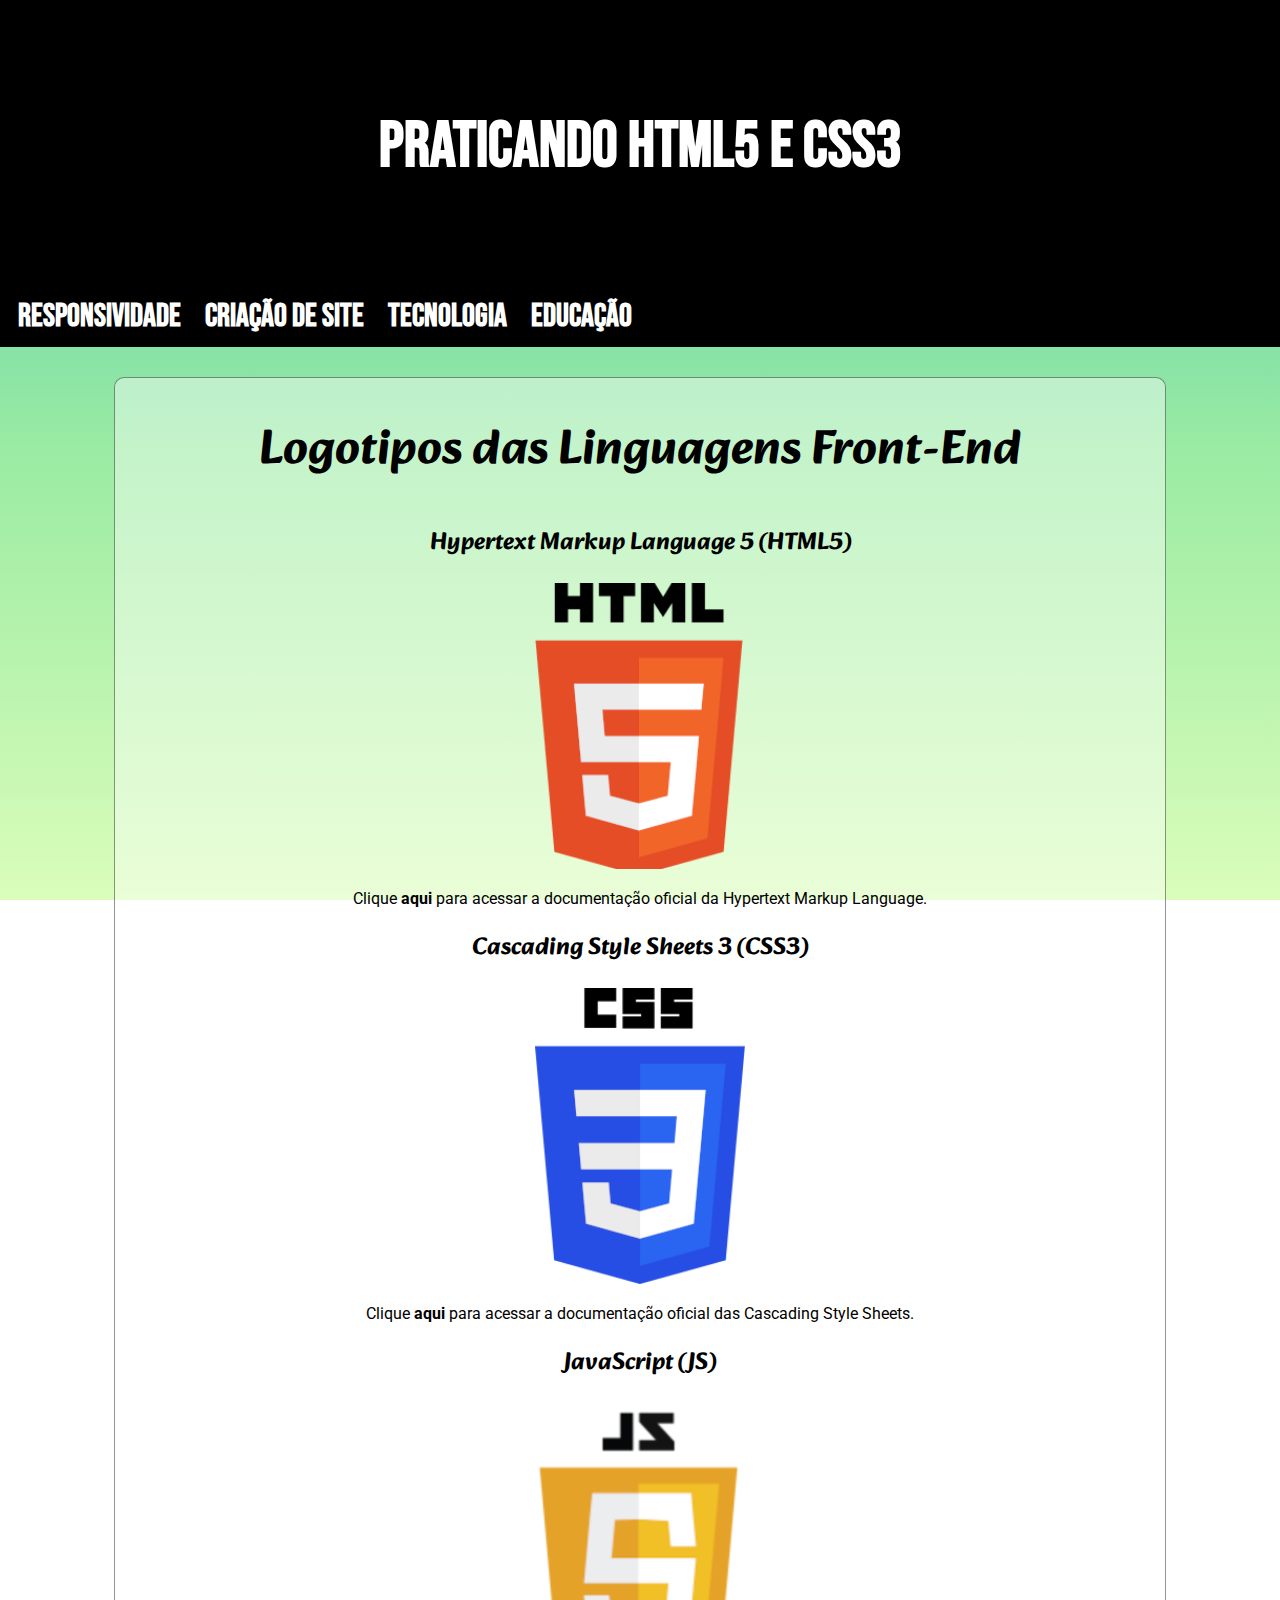
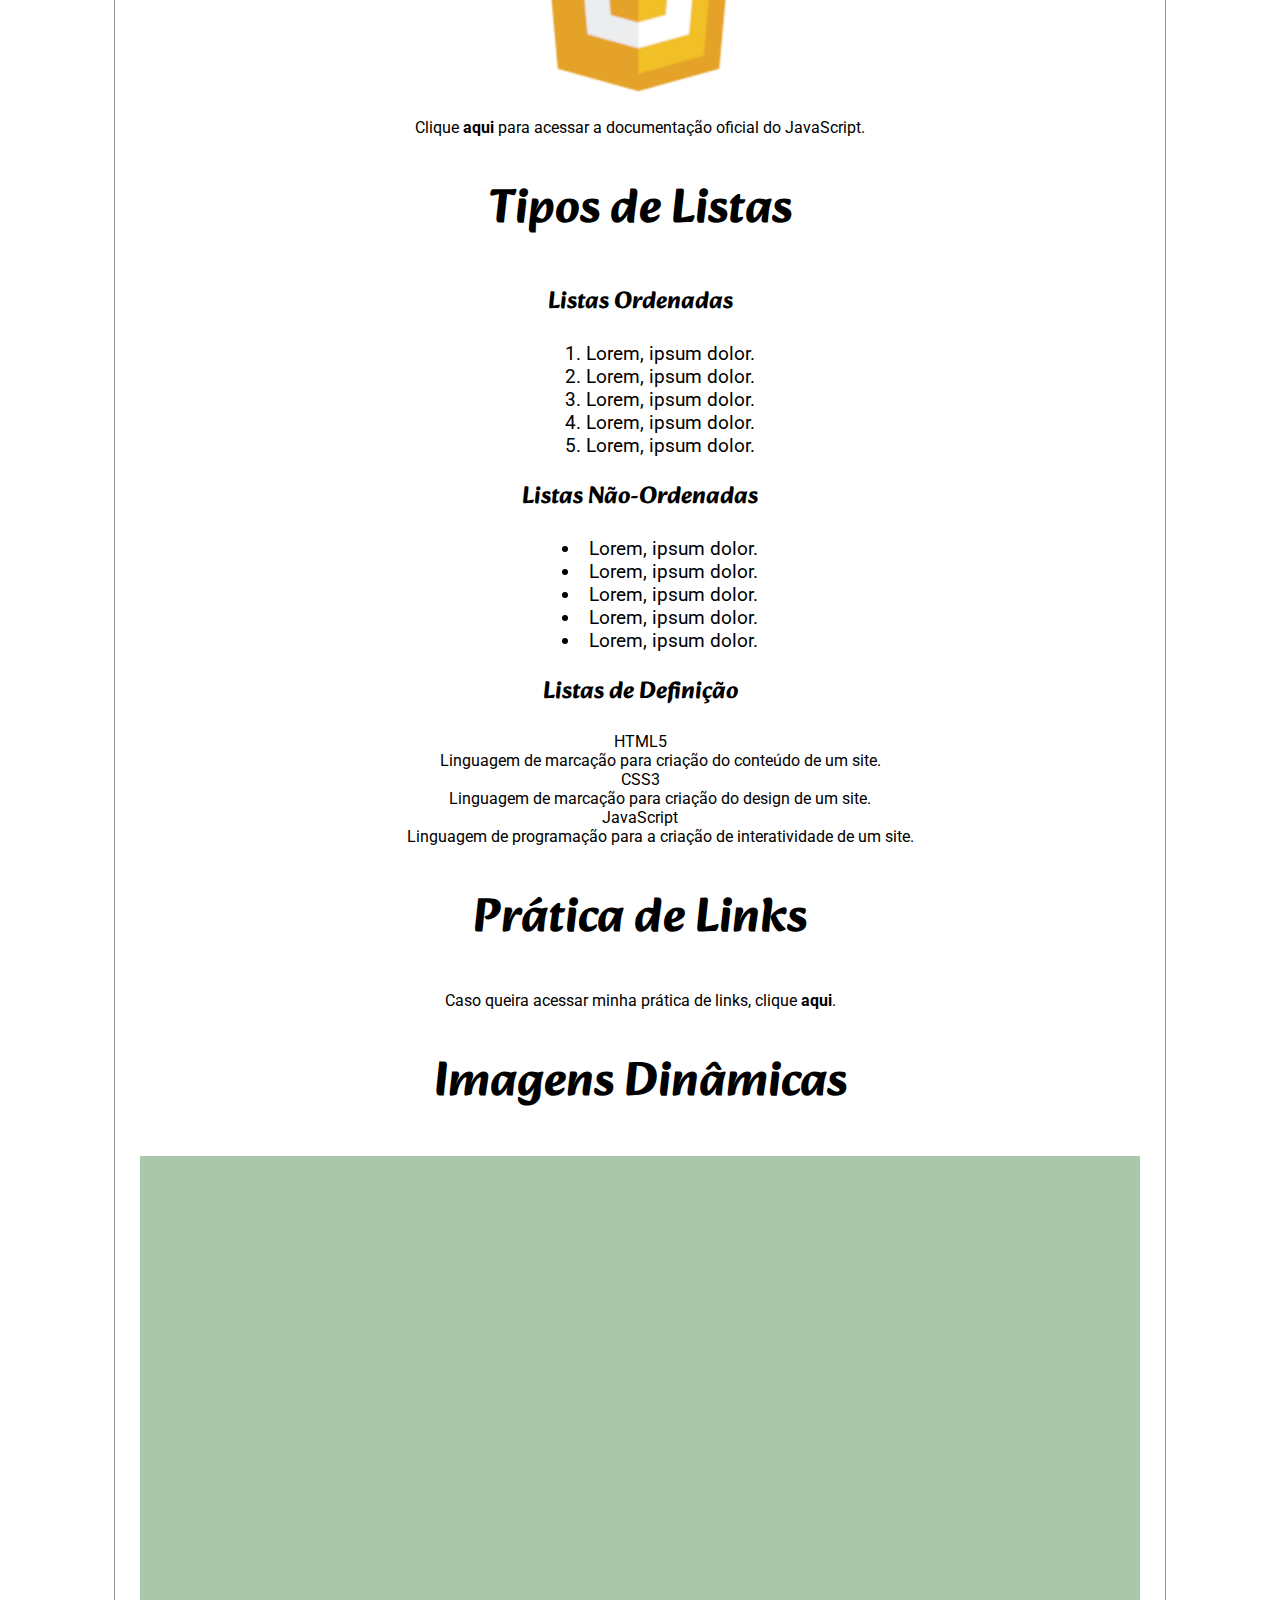
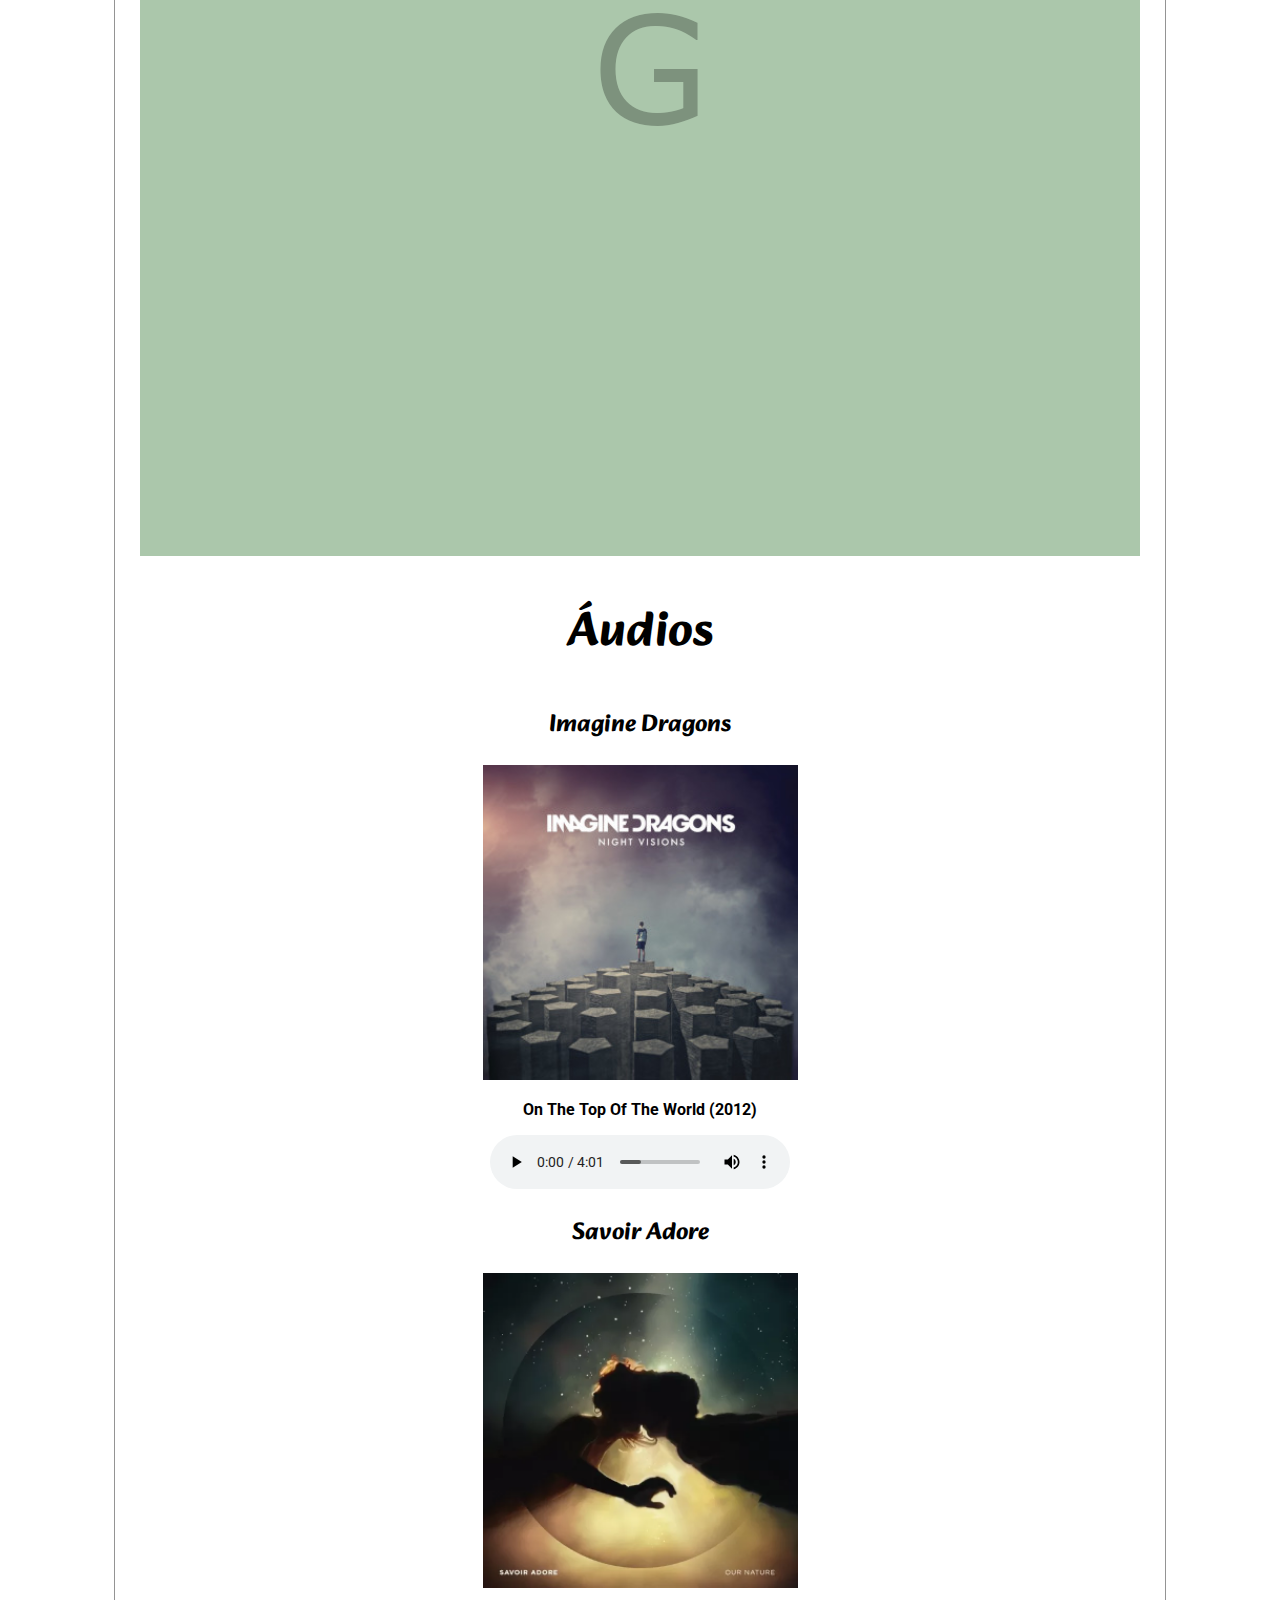
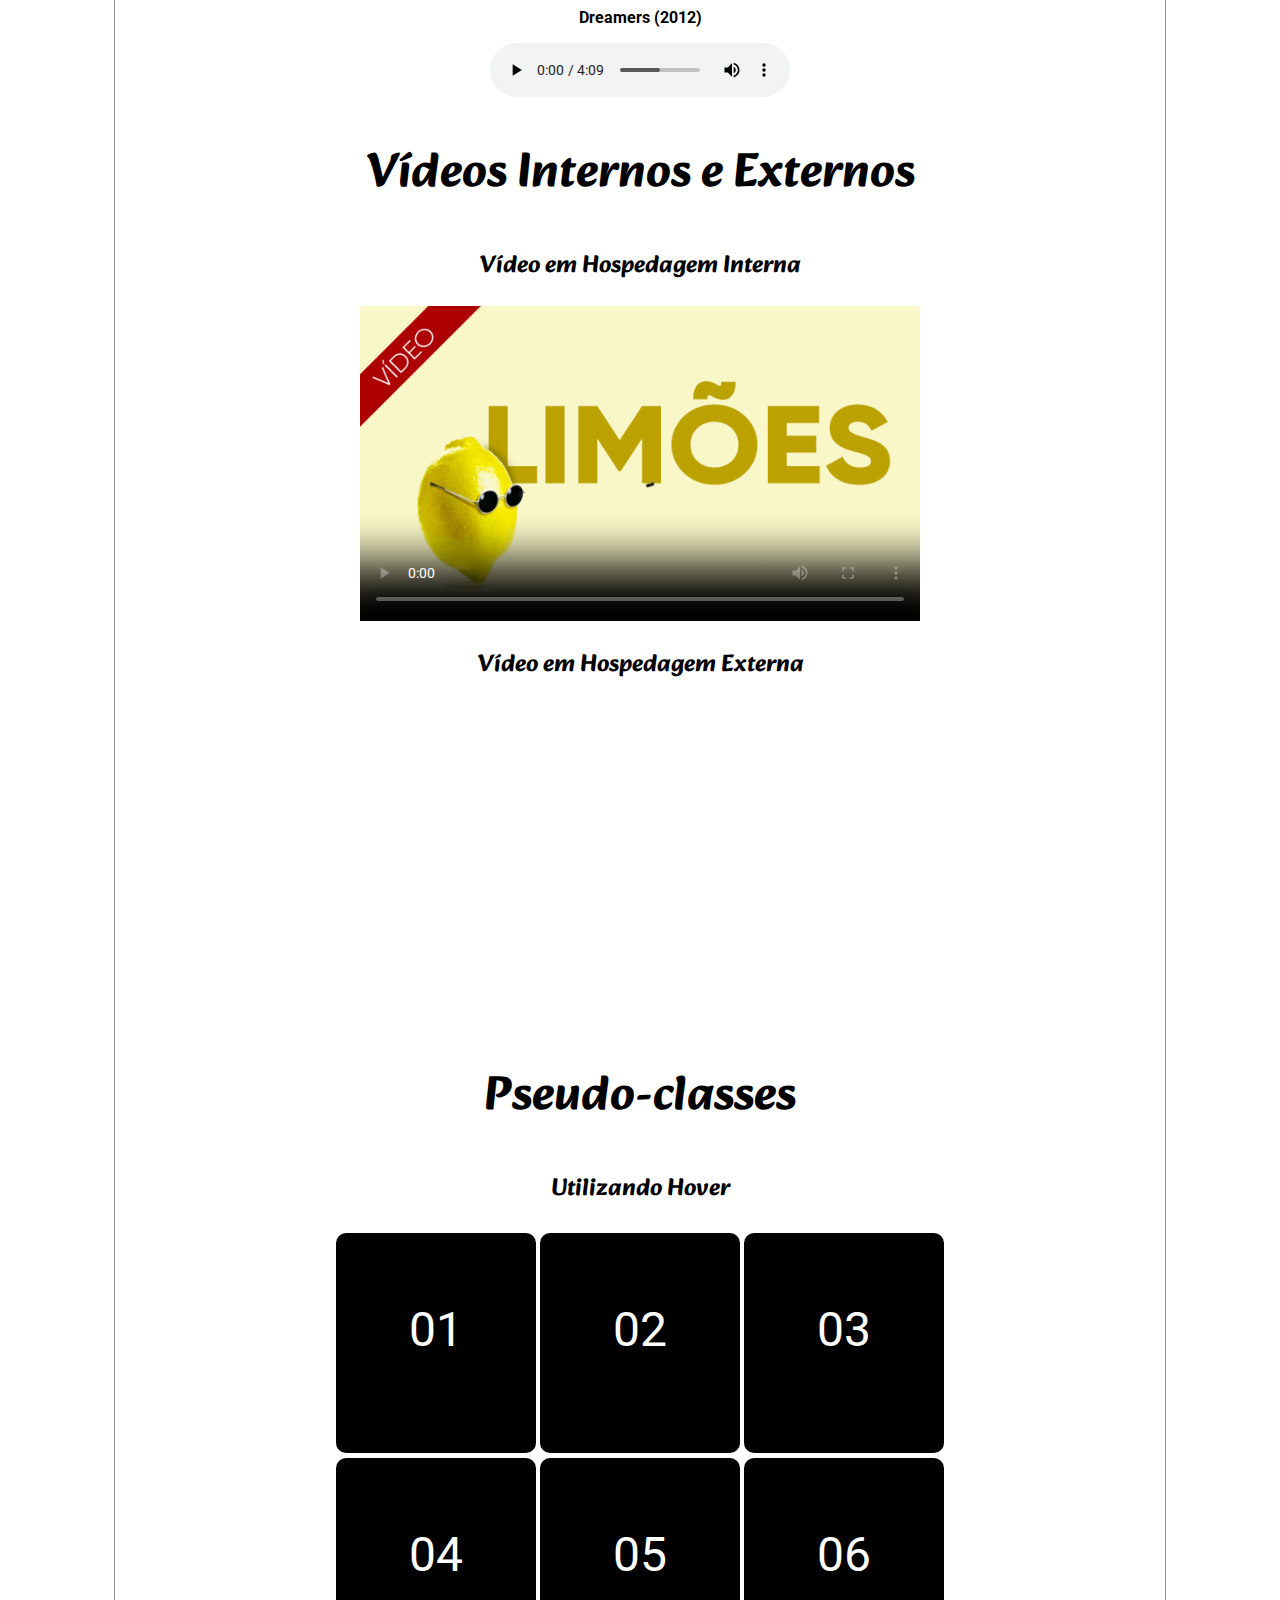
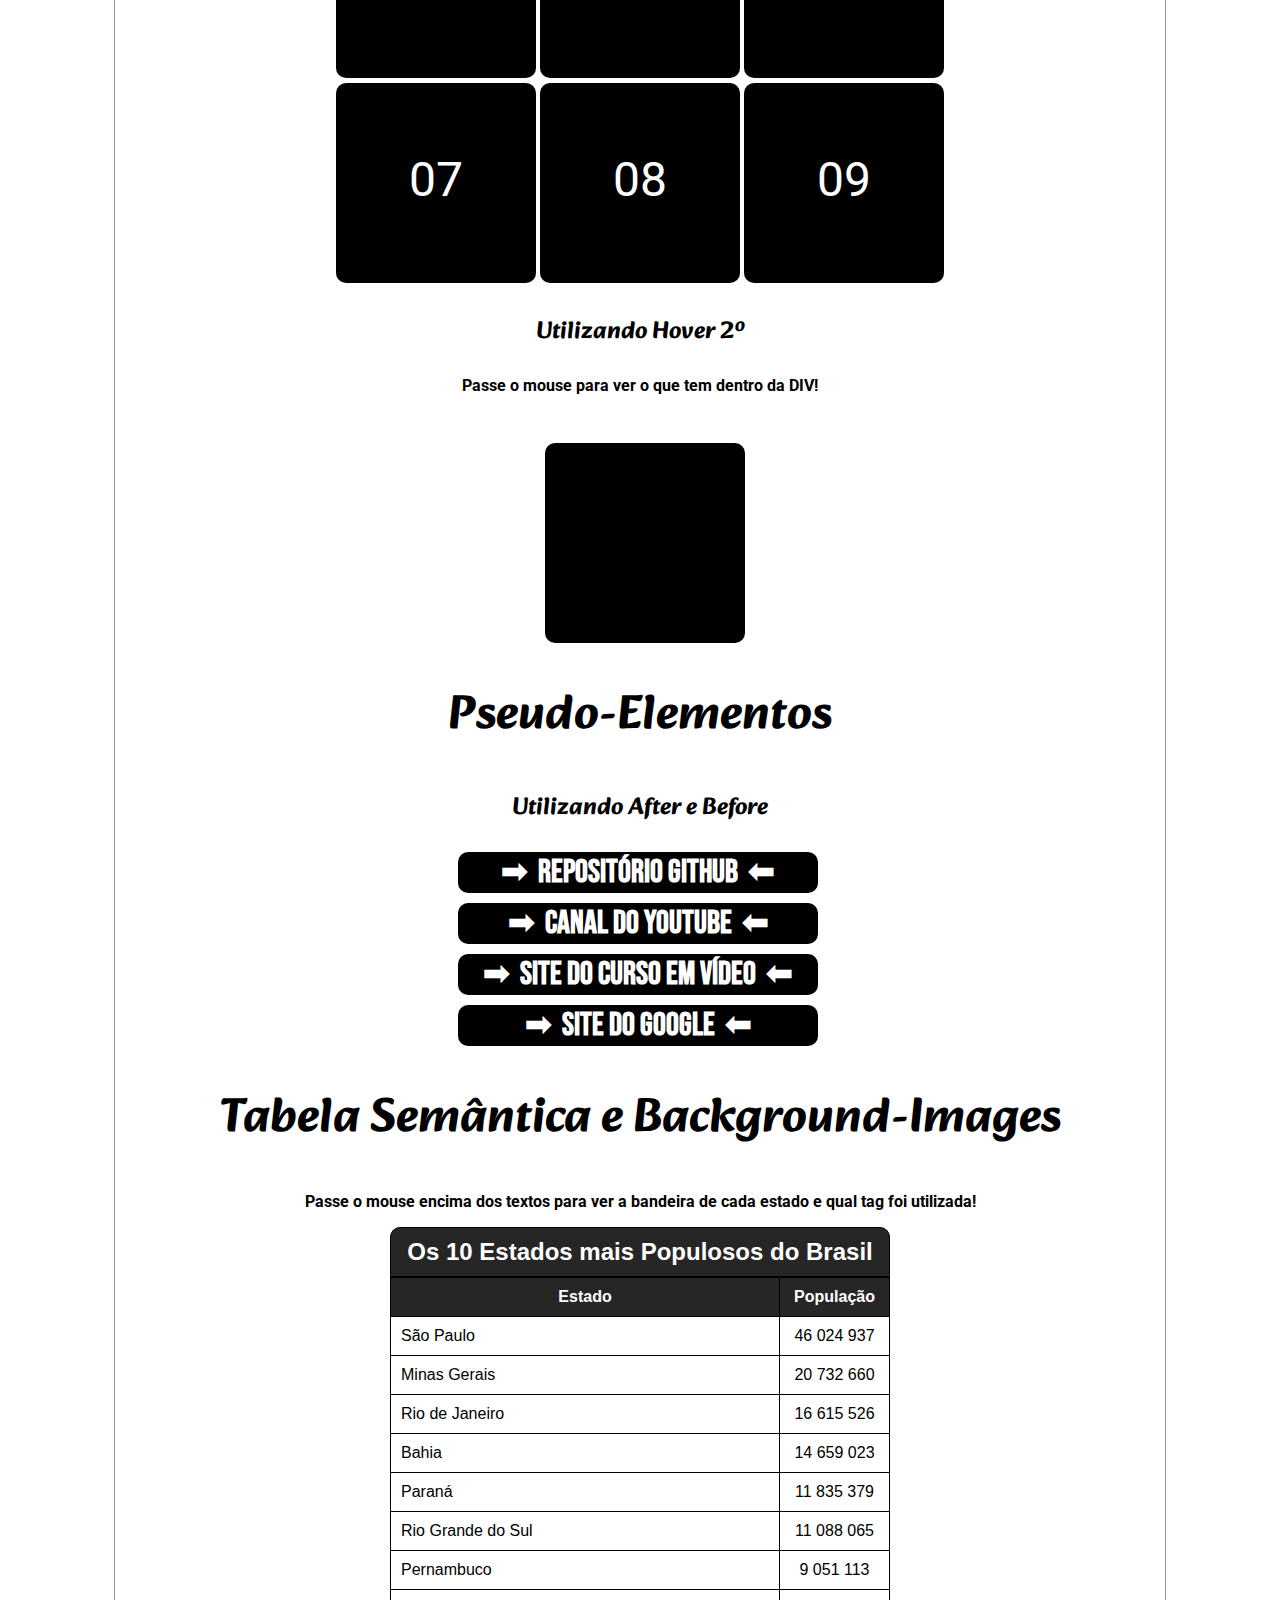
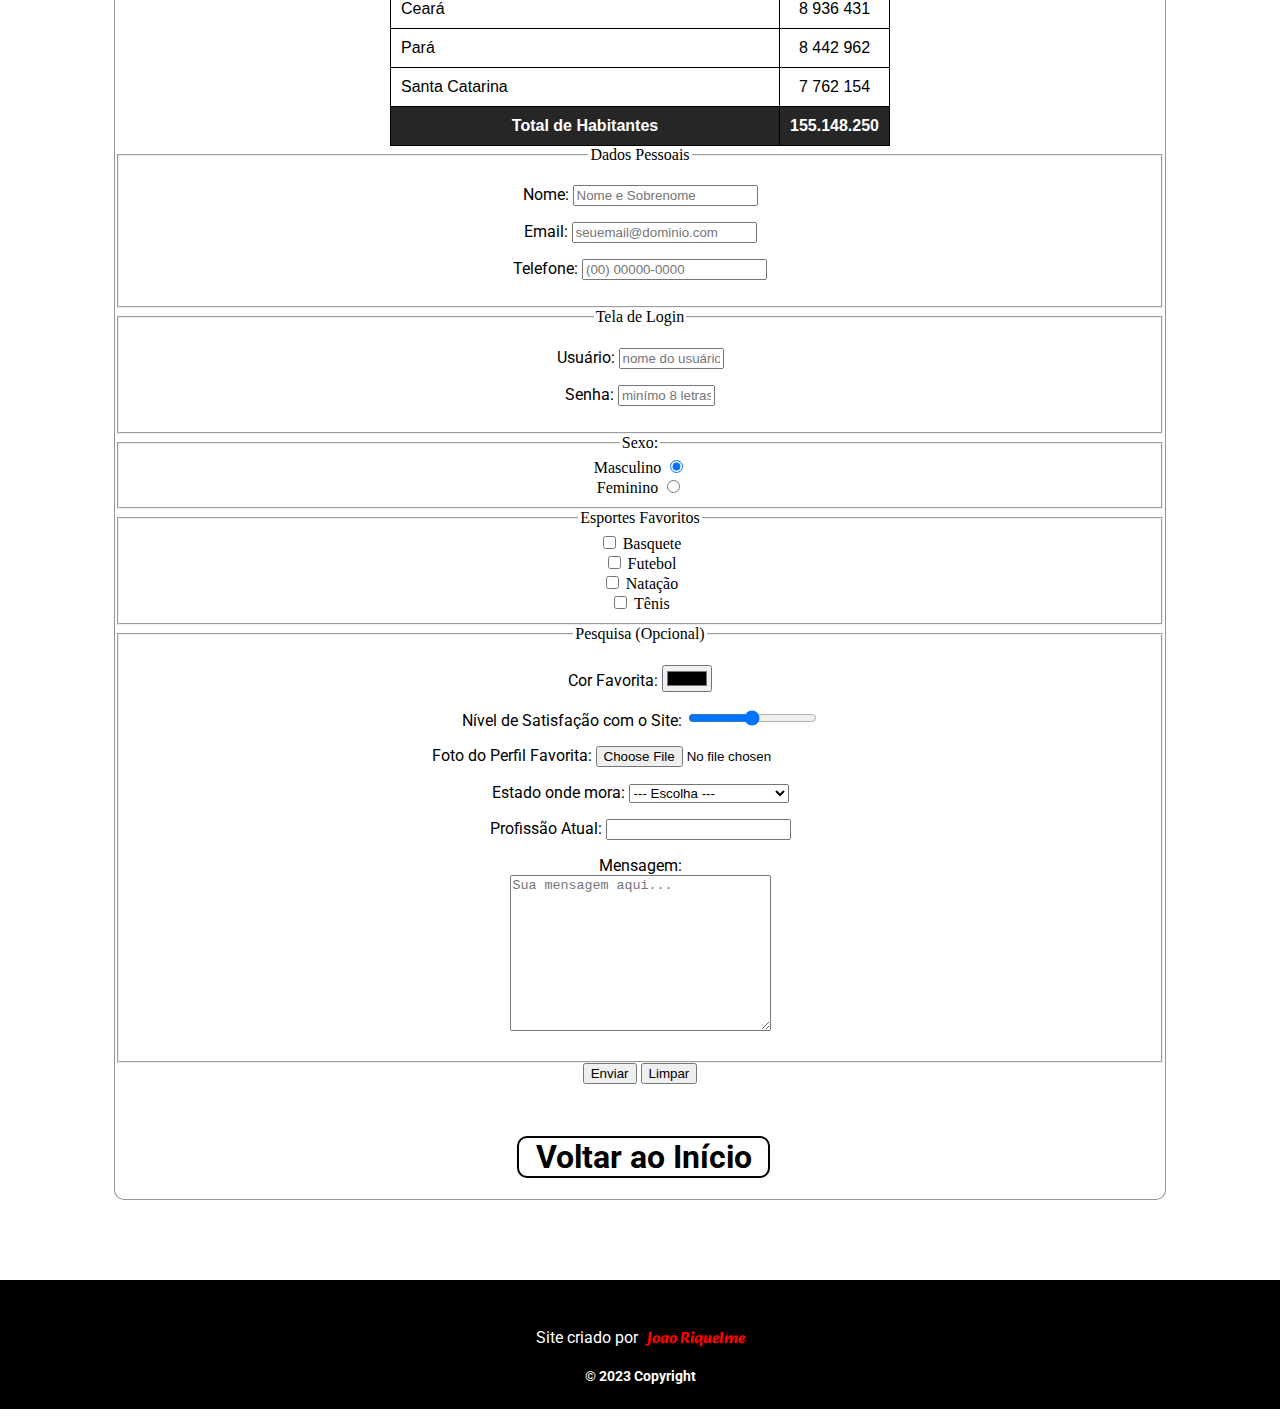
==== commit 37c043e5: "criei pasta para o cap 25" ====
--- a/pratica-atual/index.html
+++ b/pratica-atual/index.html
@@ -185,6 +185,109 @@
             </tfoot>
         </table>
 
+        <form action="cadastro.php" method="post" autocomplete="on">
+            <fieldset>
+                <legend>Dados Pessoais</legend>
+                <p>
+                    <label for="inome">Nome: </label>
+                    <input type="text" name="Nome" id="inome" required placeholder="Nome e Sobrenome">
+                </p>
+                <p>
+                    <label for="iemail">Email: </label>
+                    <input type="email" name="email" id="iemail" required placeholder="seuemail@dominio.com">
+                </p>
+                <p>
+                    <label for="itel">Telefone: </label>
+                    <input type="tel" name="tel" id="itel" autocomplete="tel" required placeholder="(00) 00000-0000">
+                </p>
+            </fieldset>
+
+            <fieldset>
+                <legend>Tela de Login</legend>
+                <p>
+                    <label for="iuser">Usuário: </label>
+                    <input type="text" name="user" id="iuser" required placeholder="nome do usuário" minlength="5" maxlength="15" size="10" autocomplete="username">
+                </p>
+                <p>
+                    <label for="isen">Senha: </label>
+                    <input type="password" name="sen" id="isen" required placeholder="minímo 8 letras" size="9" minlength="8" maxlength="20" autocomplete="current-password">
+                </p>
+            </fieldset>
+
+            <fieldset>
+                <legend>Sexo:</legend>
+                <label for="imasc">Masculino</label>
+                <input type="radio" name="sexo" id="imasc" checked><br>
+
+                <label for="ifem">Feminino</label>
+                <input type="radio" name="sexo" id="ifem">
+            </fieldset>
+
+            <fieldset>
+                <legend>Esportes Favoritos</legend>
+                <input type="checkbox" name="esbas" id="iesbas"> <label for="iesbas">Basquete</label><br>
+                <input type="checkbox" name="esfut" id="iesfut"> <label for="iesfut">Futebol</label><br>
+                <input type="checkbox" name="esnat" id="iesnat"> <label for="iesnat">Natação</label><br>
+                <input type="checkbox" name="esten" id="iesten"> <label for="iesten">Tênis</label>
+            </fieldset>
+
+            <fieldset>
+                <legend>Pesquisa (Opcional)</legend>
+                <p>
+                    <label for="icor">Cor Favorita: </label>
+                    <input type="color" name="cor" id="icor" value="red">
+                </p>
+
+                <p>
+                    <label for="inivel">Nível de Satisfação com o Site: </label>
+                    <input type="range" name="nivel" id="inivel" min="1" max="5">
+                </p>
+
+                <p>
+                    <label for="ifoto">Foto do Perfil Favorita: </label>
+                    <input type="file" name="foto" id="ifoto">
+                </p>
+
+                <p>
+                    <label for="iest">Estado onde mora: </label>
+                    <select name="est" id="iest">
+        
+                        <option value="" selected>--- Escolha ---</option>
+                        <optgroup label="Região Sudeste">
+                            <option value="MG">Minas Gerais</option>
+                            <option value="RJ">Rio de Janeiro</option>
+                            <option value="SP">São Paulo</option>
+                        </optgroup>
+        
+                        <optgroup label="Região Nordeste">
+                            <option value="MA">Maranhão</option>
+                            <option value="PE">Pernambuco</option>
+                            <option value="RN">Rio Grande do Norte</option>
+                        </optgroup>
+                    </select>
+                </p>
+
+                <p>
+                    <label for="iprof">Profissão Atual: </label>
+                    <input type="text" name="prof" id="iprof" list="lstprof">
+                    <datalist id="lstprof">
+                        <option>Administrador</option>
+                        <option>Contabilista</option>
+                        <option>Desenvolvedor</option>
+                        <option>Professor</option>
+                    </datalist>
+                </p>
+
+                <p>
+                    <label for="imsg">Mensagem: </label><br>
+                    <textarea name="msg" id="imsg" cols="30" rows="10" placeholder="Sua mensagem aqui..."></textarea>
+                </p>
+            </fieldset>
+
+            <input type="submit" value="Enviar">
+            <input type="reset" value="Limpar">
+        </form>
+
         <a href="#inicio"><h1 id="botaoinicio">Voltar ao Início</h1></a>
     </main>
     <footer>
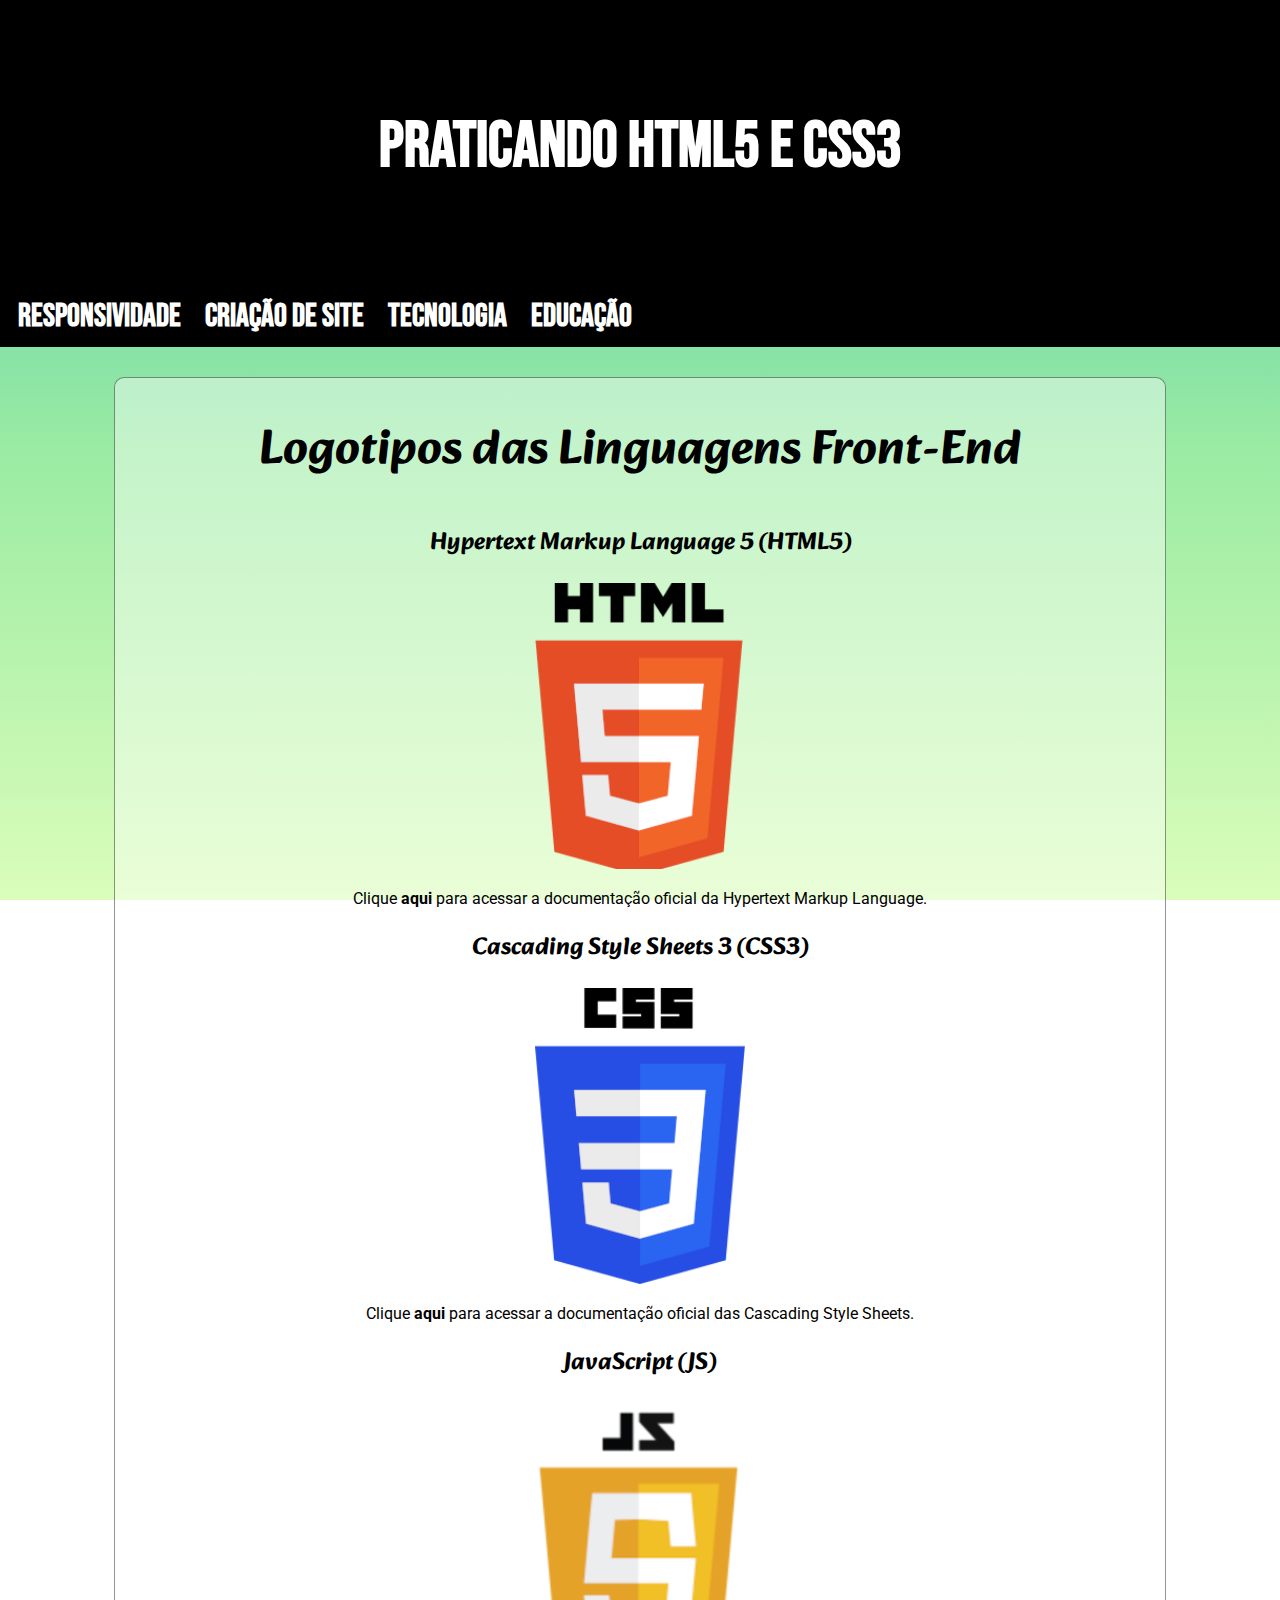
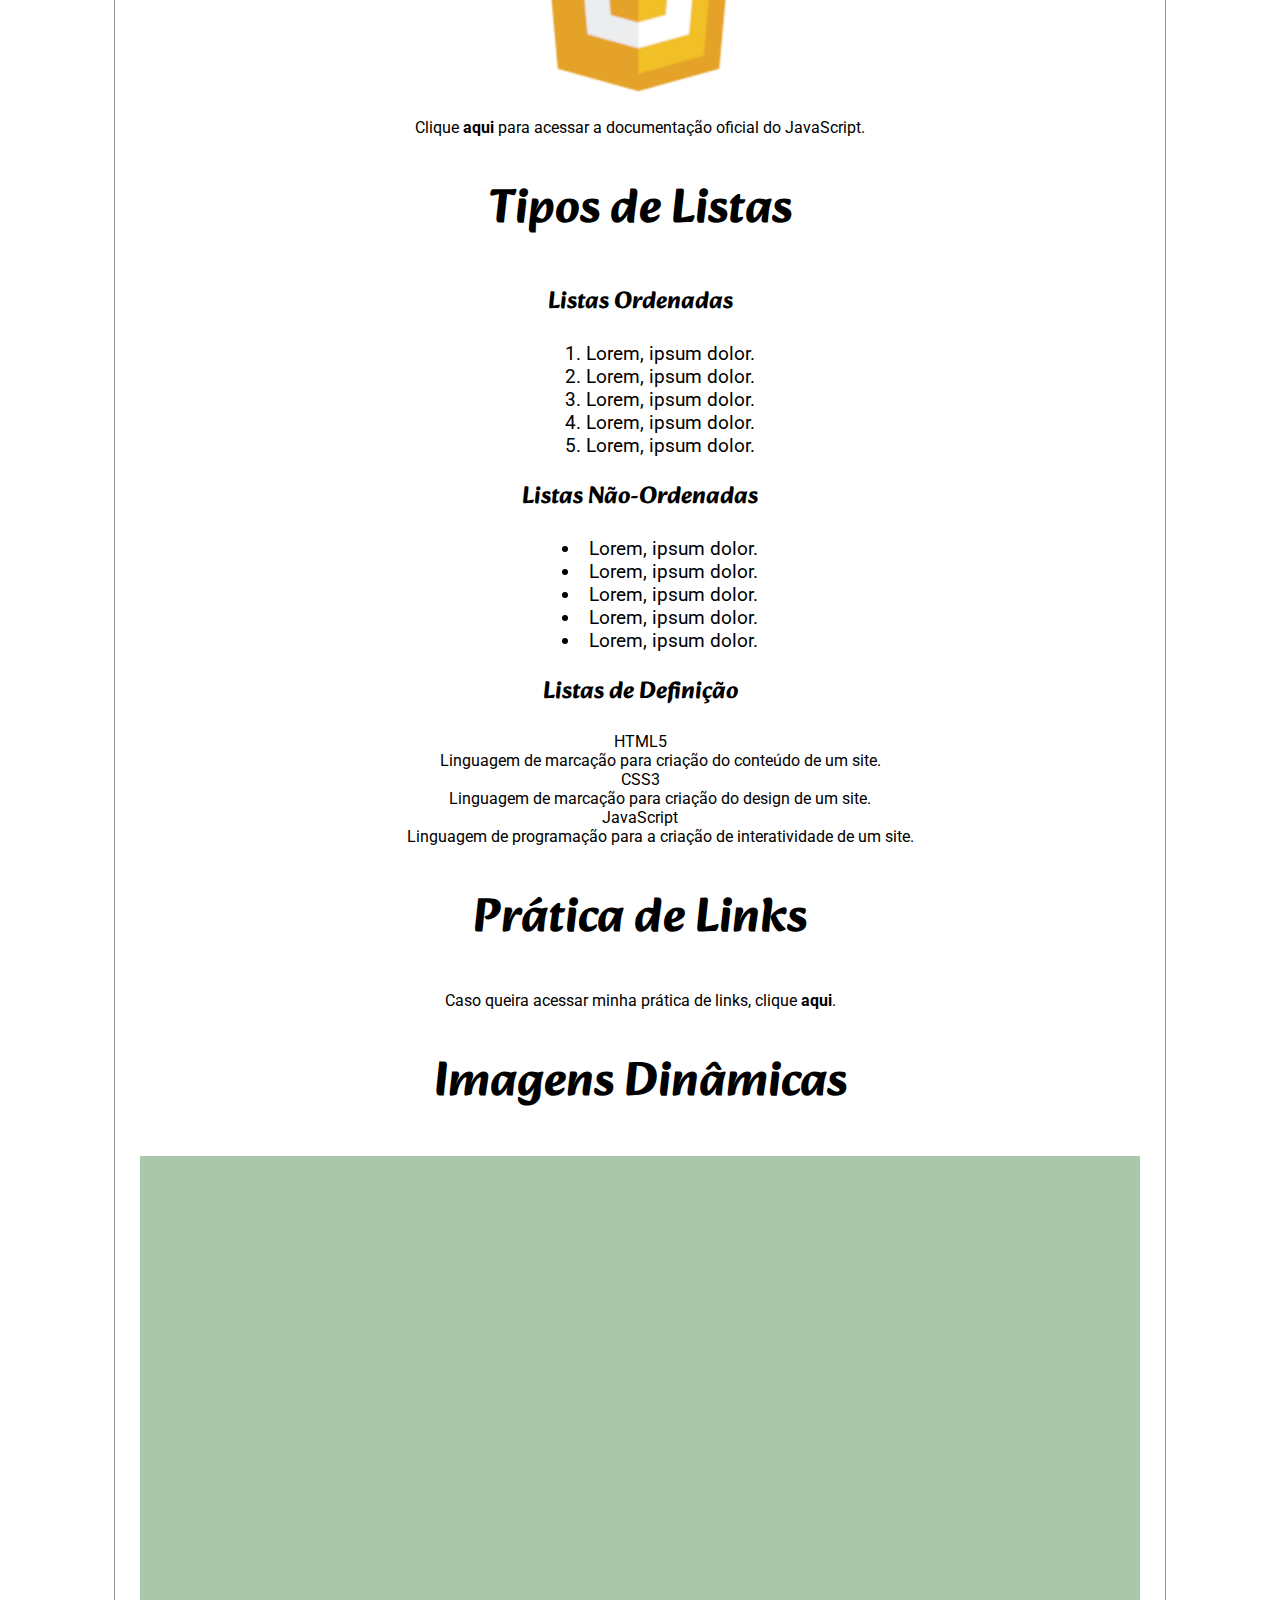
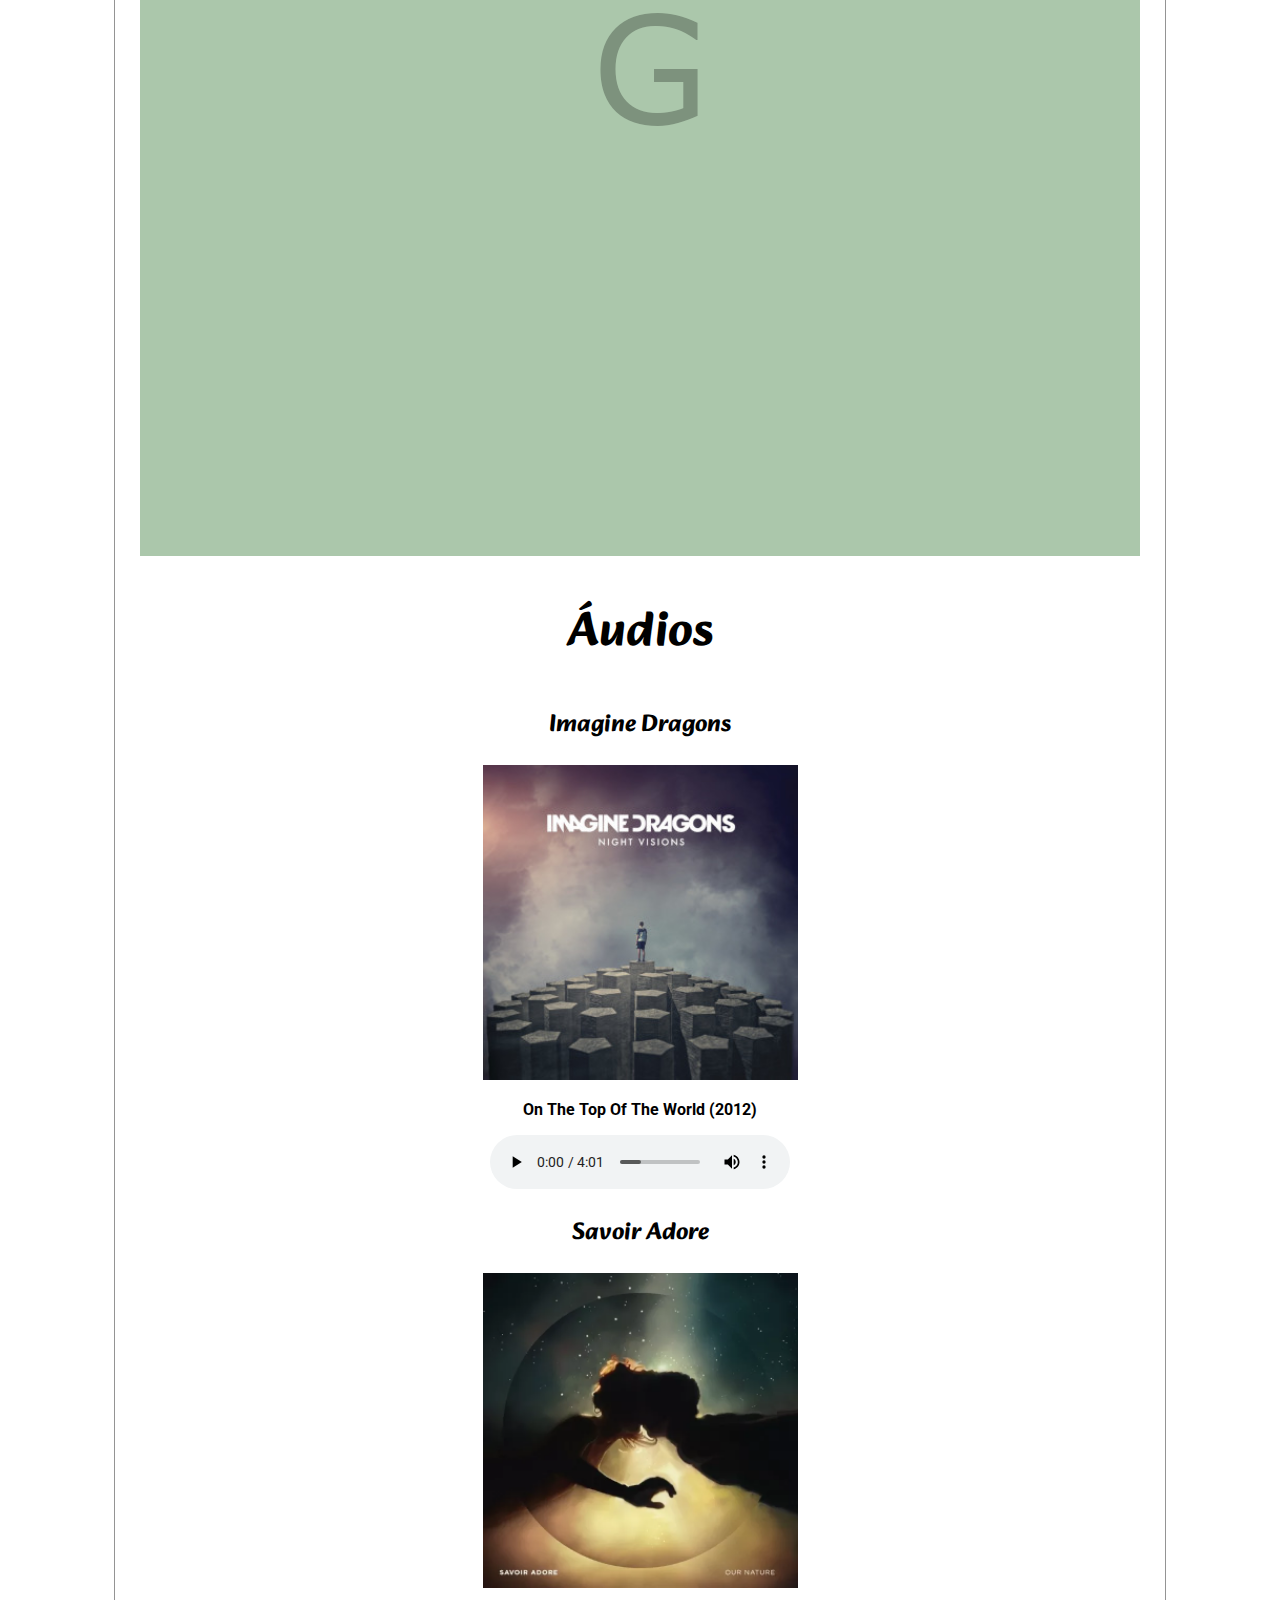
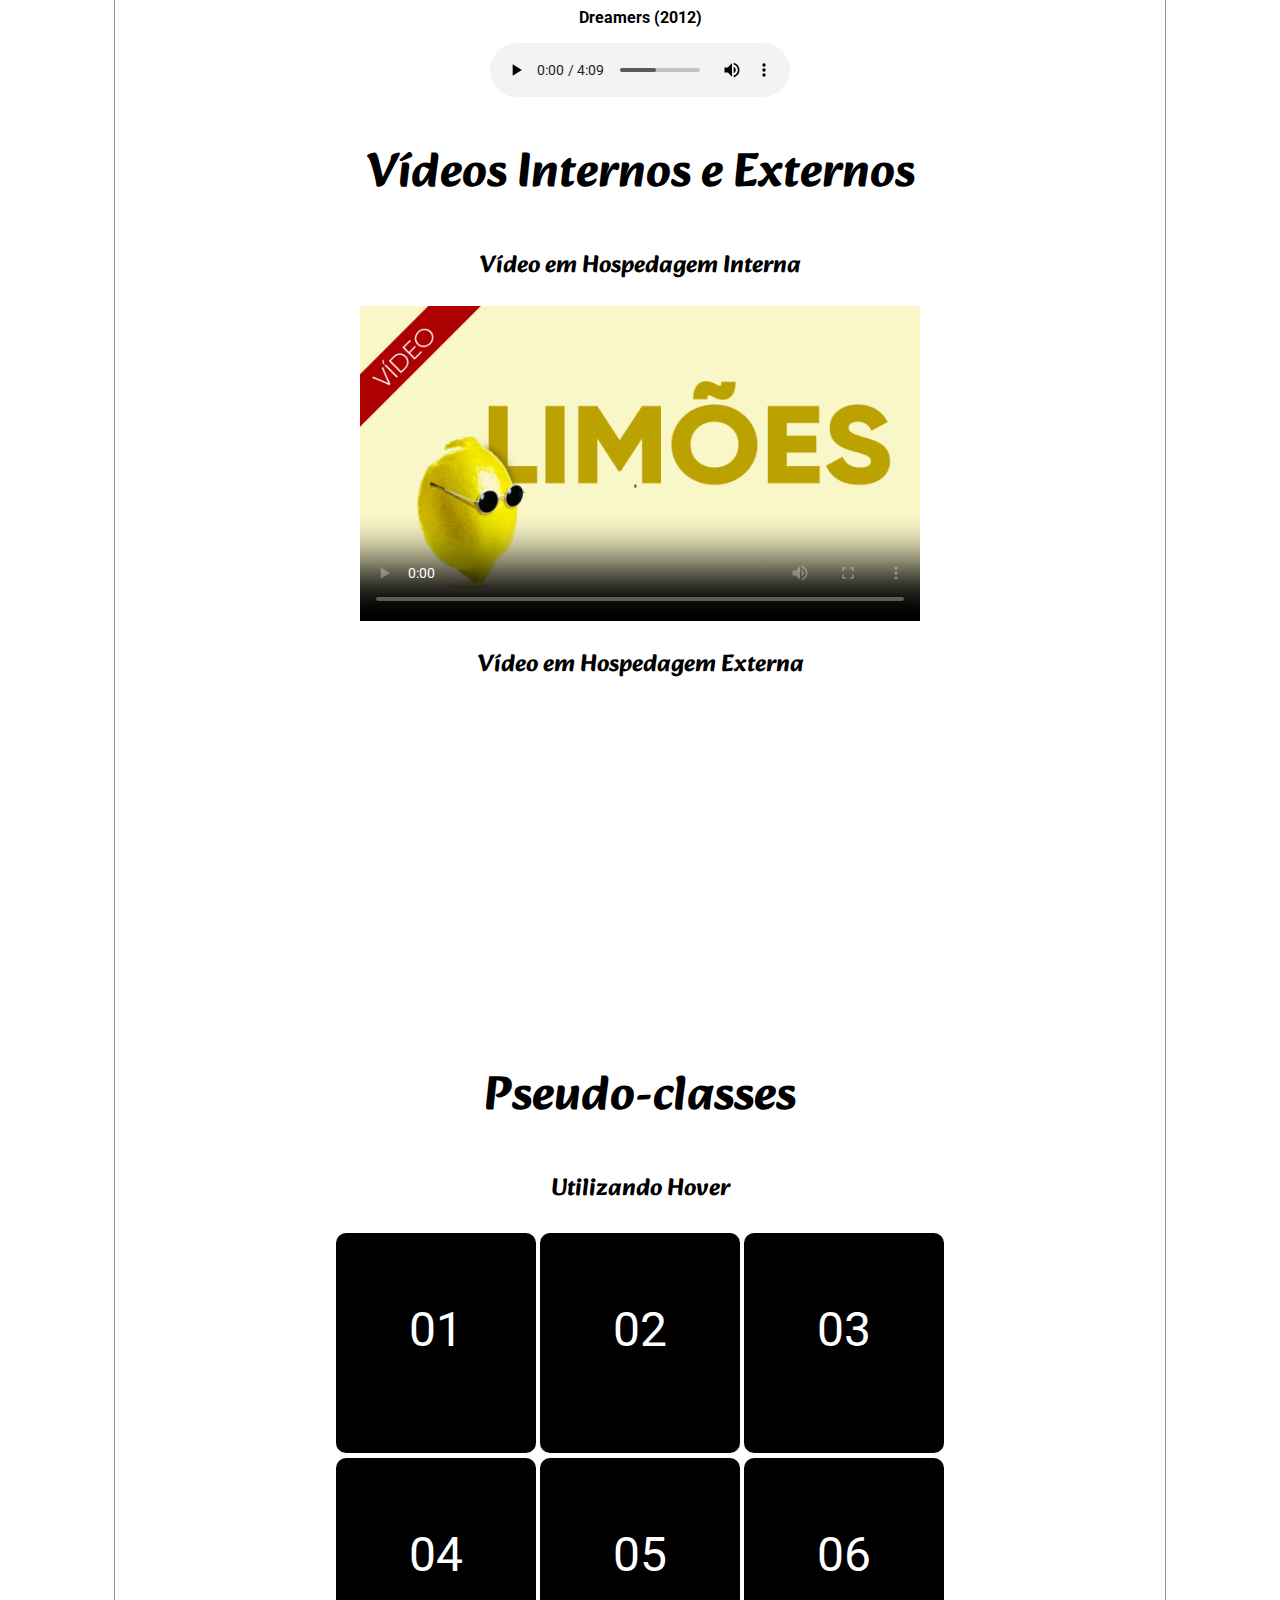
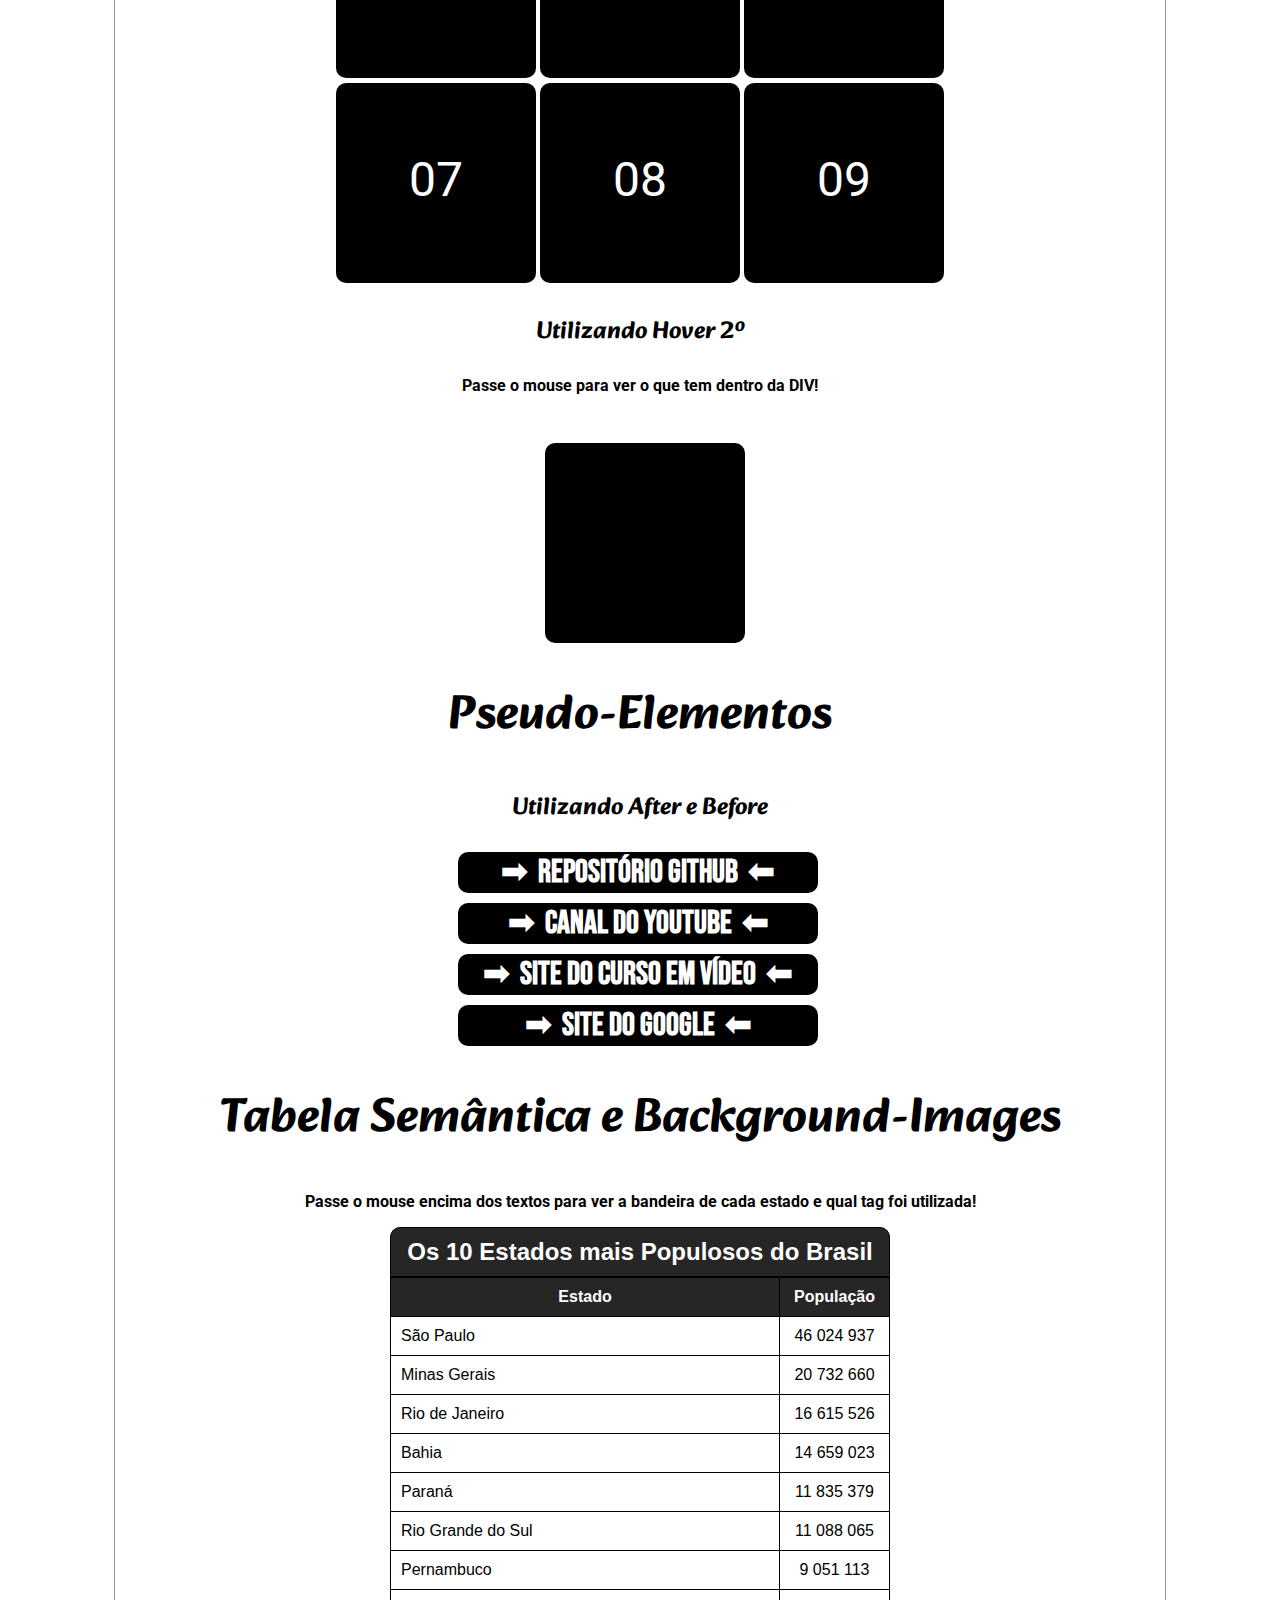
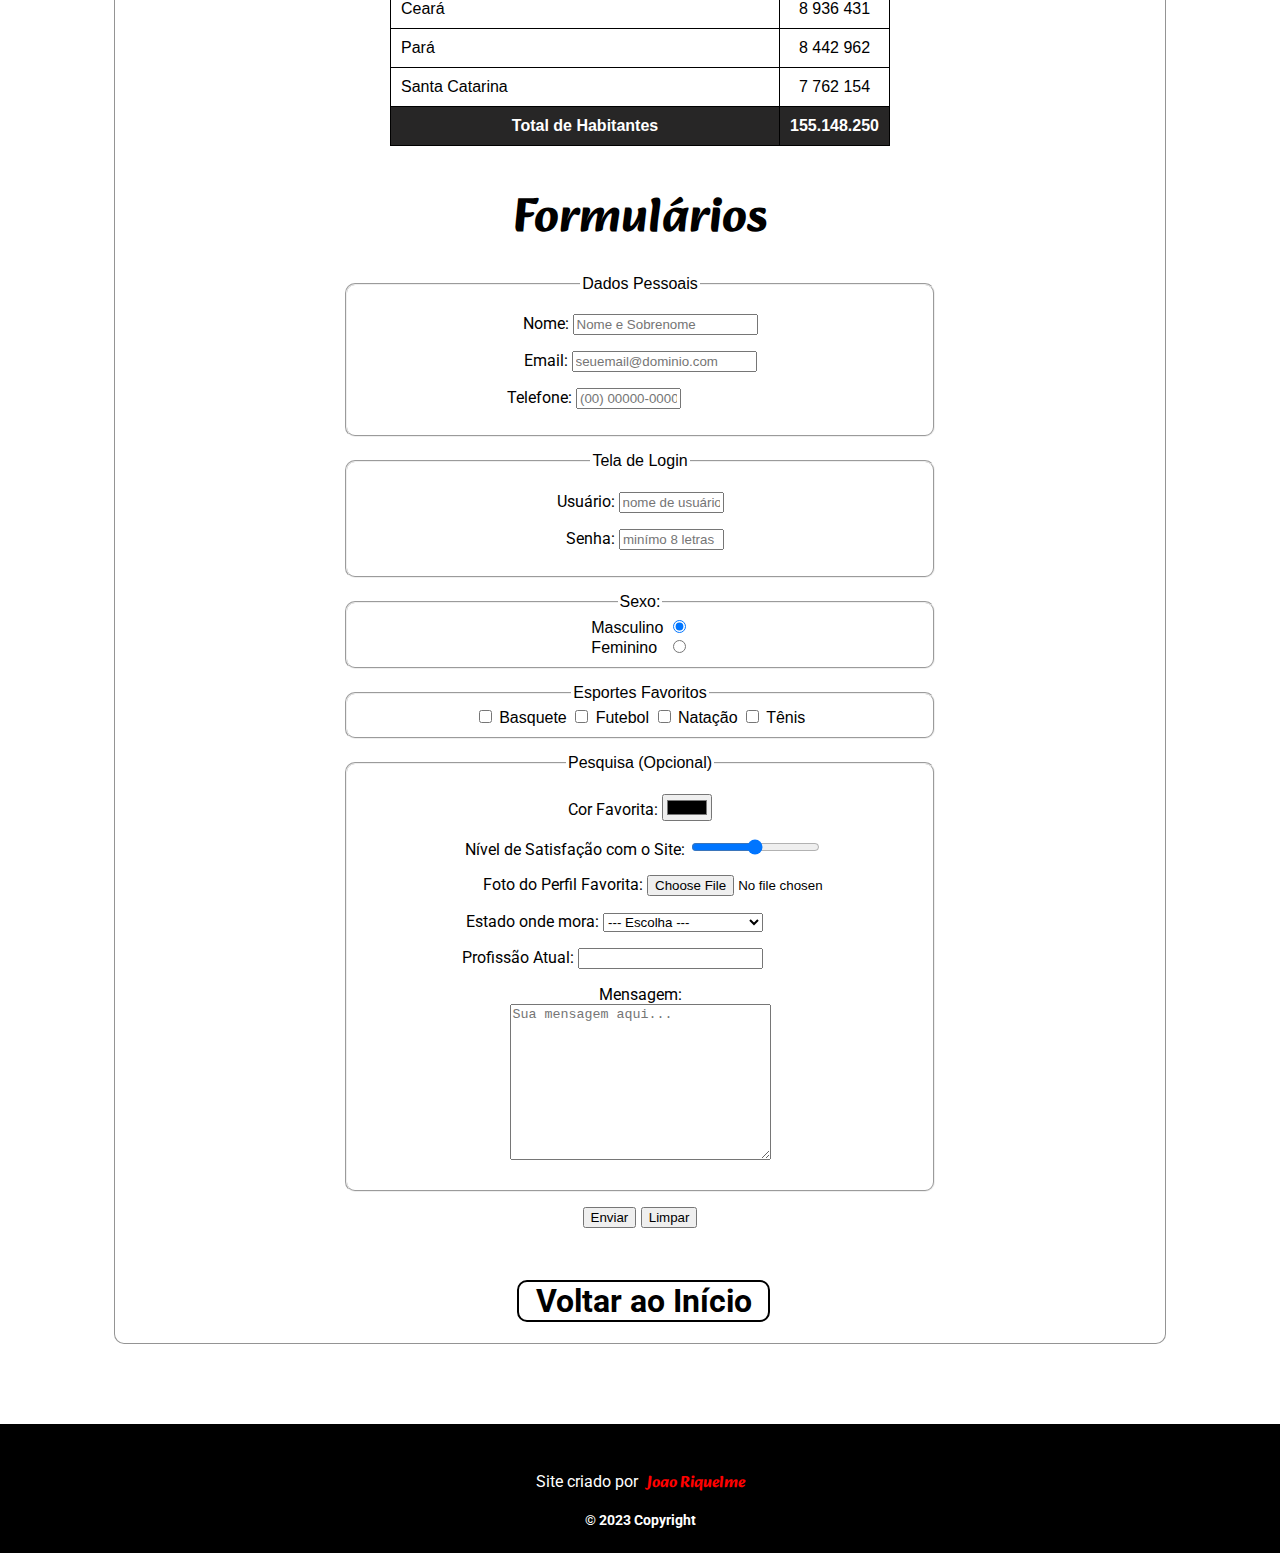
==== commit 533eaeba: "alinhei os formulários" ====
--- a/pratica-atual/index.html
+++ b/pratica-atual/index.html
@@ -185,6 +185,8 @@
             </tfoot>
         </table>
 
+        <h1>Formulários</h1>
+
         <form action="cadastro.php" method="post" autocomplete="on">
             <fieldset>
                 <legend>Dados Pessoais</legend>
@@ -197,8 +199,8 @@
                     <input type="email" name="email" id="iemail" required placeholder="seuemail@dominio.com">
                 </p>
                 <p>
-                    <label for="itel">Telefone: </label>
-                    <input type="tel" name="tel" id="itel" autocomplete="tel" required placeholder="(00) 00000-0000">
+                    <label for="itel" id="labeltel">Telefone: </label>
+                    <input type="tel" name="tel" id="itel" size="10" autocomplete="tel" required placeholder="(00) 00000-0000">
                 </p>
             </fieldset>
 
@@ -206,11 +208,11 @@
                 <legend>Tela de Login</legend>
                 <p>
                     <label for="iuser">Usuário: </label>
-                    <input type="text" name="user" id="iuser" required placeholder="nome do usuário" minlength="5" maxlength="15" size="10" autocomplete="username">
-                </p>
-                <p>
-                    <label for="isen">Senha: </label>
-                    <input type="password" name="sen" id="isen" required placeholder="minímo 8 letras" size="9" minlength="8" maxlength="20" autocomplete="current-password">
+                    <input type="text" name="user" id="iuser" required placeholder="nome de usuário" minlength="5" maxlength="15" size="10" autocomplete="username">
+                </p>
+                <p>
+                    <label for="isen" id="labelsenha">Senha: </label>
+                    <input type="password" name="sen" id="isen" required placeholder="minímo 8 letras" size="10" minlength="8" maxlength="20" autocomplete="current-password">
                 </p>
             </fieldset>
 
@@ -225,9 +227,9 @@
 
             <fieldset>
                 <legend>Esportes Favoritos</legend>
-                <input type="checkbox" name="esbas" id="iesbas"> <label for="iesbas">Basquete</label><br>
-                <input type="checkbox" name="esfut" id="iesfut"> <label for="iesfut">Futebol</label><br>
-                <input type="checkbox" name="esnat" id="iesnat"> <label for="iesnat">Natação</label><br>
+                <input type="checkbox" name="esbas" id="iesbas"> <label for="iesbas">Basquete</label>
+                <input type="checkbox" name="esfut" id="iesfut"> <label for="iesfut">Futebol</label>
+                <input type="checkbox" name="esnat" id="iesnat"> <label for="iesnat">Natação</label>
                 <input type="checkbox" name="esten" id="iesten"> <label for="iesten">Tênis</label>
             </fieldset>
 
@@ -239,17 +241,17 @@
                 </p>
 
                 <p>
-                    <label for="inivel">Nível de Satisfação com o Site: </label>
+                    <label for="inivel" id="labelsatisf">Nível de Satisfação com o Site: </label>
                     <input type="range" name="nivel" id="inivel" min="1" max="5">
                 </p>
 
                 <p>
-                    <label for="ifoto">Foto do Perfil Favorita: </label>
+                    <label for="ifoto" id="labelfoto">Foto do Perfil Favorita: </label>
                     <input type="file" name="foto" id="ifoto">
                 </p>
 
                 <p>
-                    <label for="iest">Estado onde mora: </label>
+                    <label for="iest" id="labelestado">Estado onde mora: </label>
                     <select name="est" id="iest">
         
                         <option value="" selected>--- Escolha ---</option>
@@ -268,7 +270,7 @@
                 </p>
 
                 <p>
-                    <label for="iprof">Profissão Atual: </label>
+                    <label for="iprof" id="labelprof">Profissão Atual: </label>
                     <input type="text" name="prof" id="iprof" list="lstprof">
                     <datalist id="lstprof">
                         <option>Administrador</option>
--- a/pratica-atual/estilos/style1.css
+++ b/pratica-atual/estilos/style1.css
@@ -411,6 +411,46 @@
     background-color: black;
 }
 
+form {
+    margin-top: -16px;
+    font-family: Arial, Helvetica, sans-serif;
+}
+
+form fieldset {
+    margin: auto;
+    margin-bottom: 15px;
+    width: 562px;
+    border-radius: 10px;
+}
+
+form #labelfoto {
+    margin-left: 103px;
+}
+
+form #labelestado {
+    margin-left: -51px;
+}
+
+form #labelsatisf {
+    margin-left: 6px;
+}
+
+form #labelprof {
+    margin-left: -56px;
+}
+
+form #labeltel {
+    margin-left: -92px;
+}
+
+form #labelsenha {
+    margin-left: 10px;
+}
+
+form #ifem {
+    margin-left: 11px;
+}
+
 footer {
     background-color: var(--preto);
     color: var(--branco);
@@ -434,3 +474,4 @@
     font-weight: bolder;
     font-size: 0.9em;
 }
+
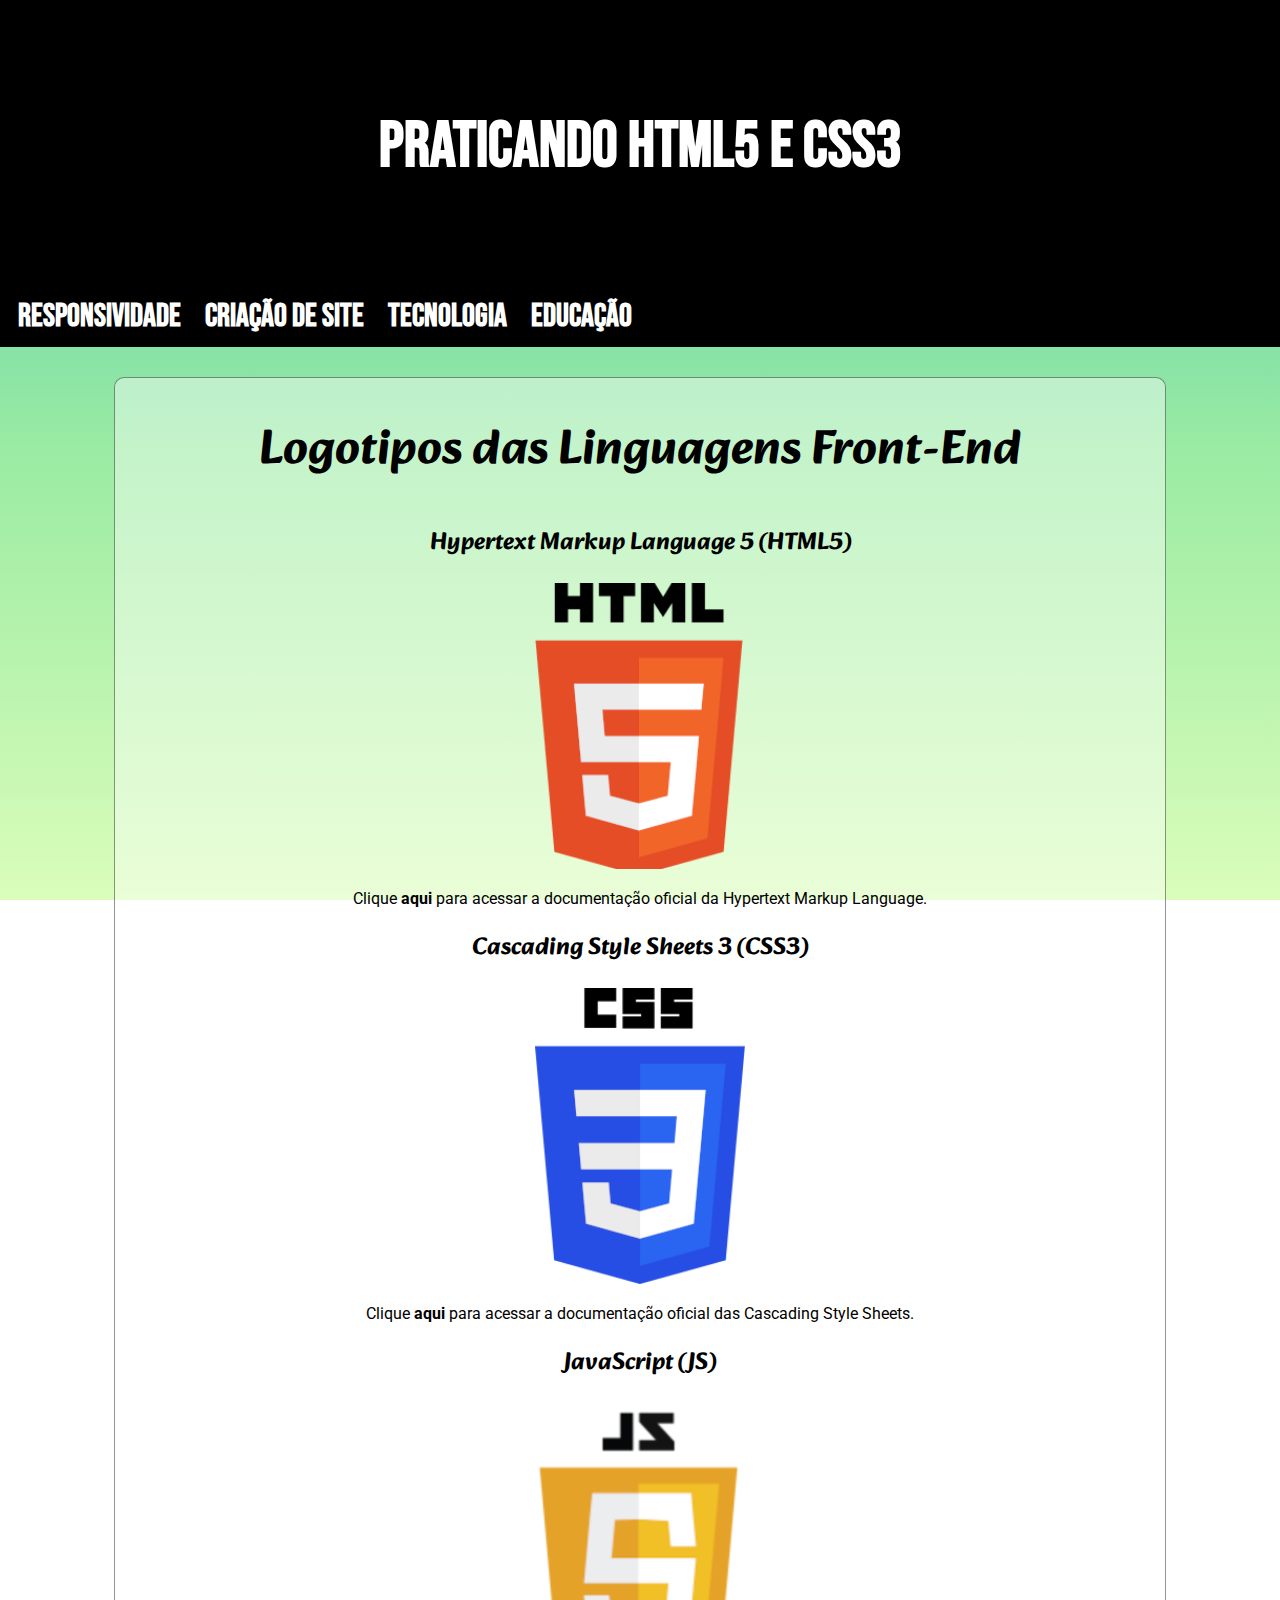
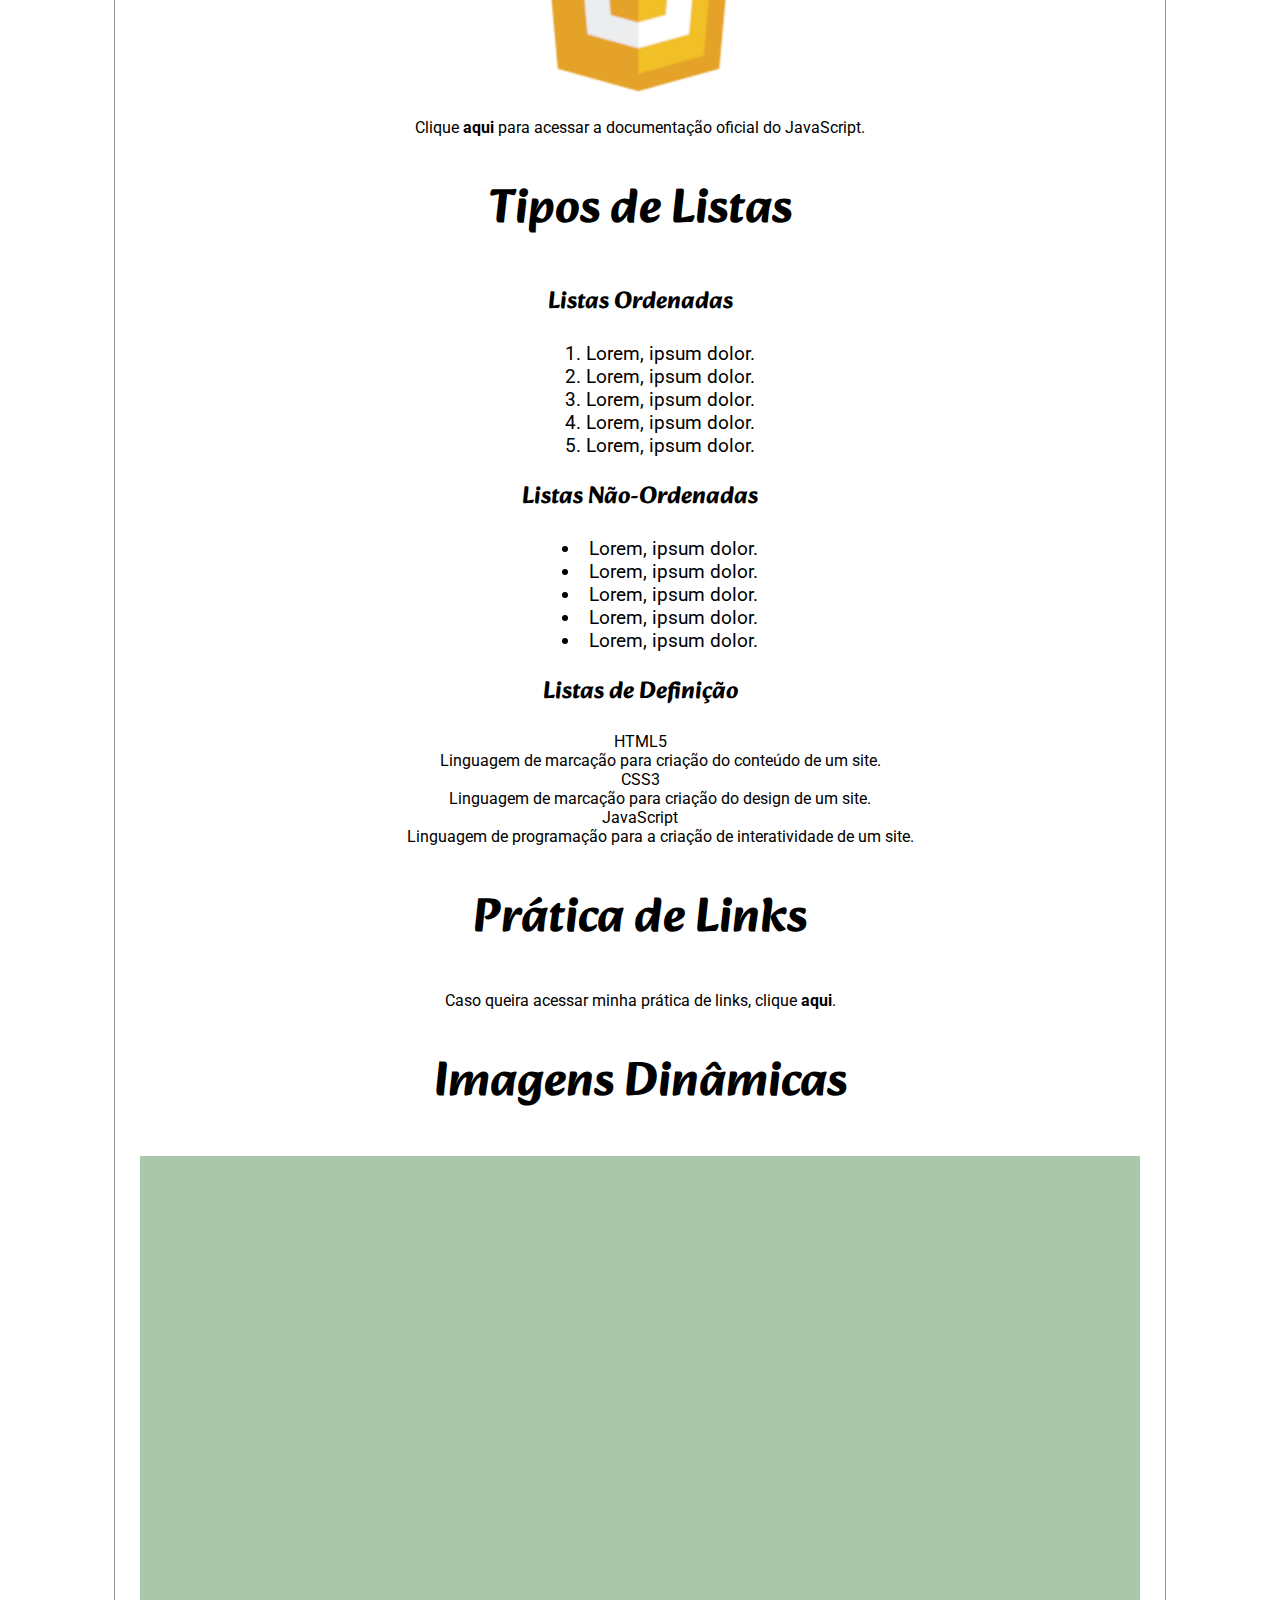
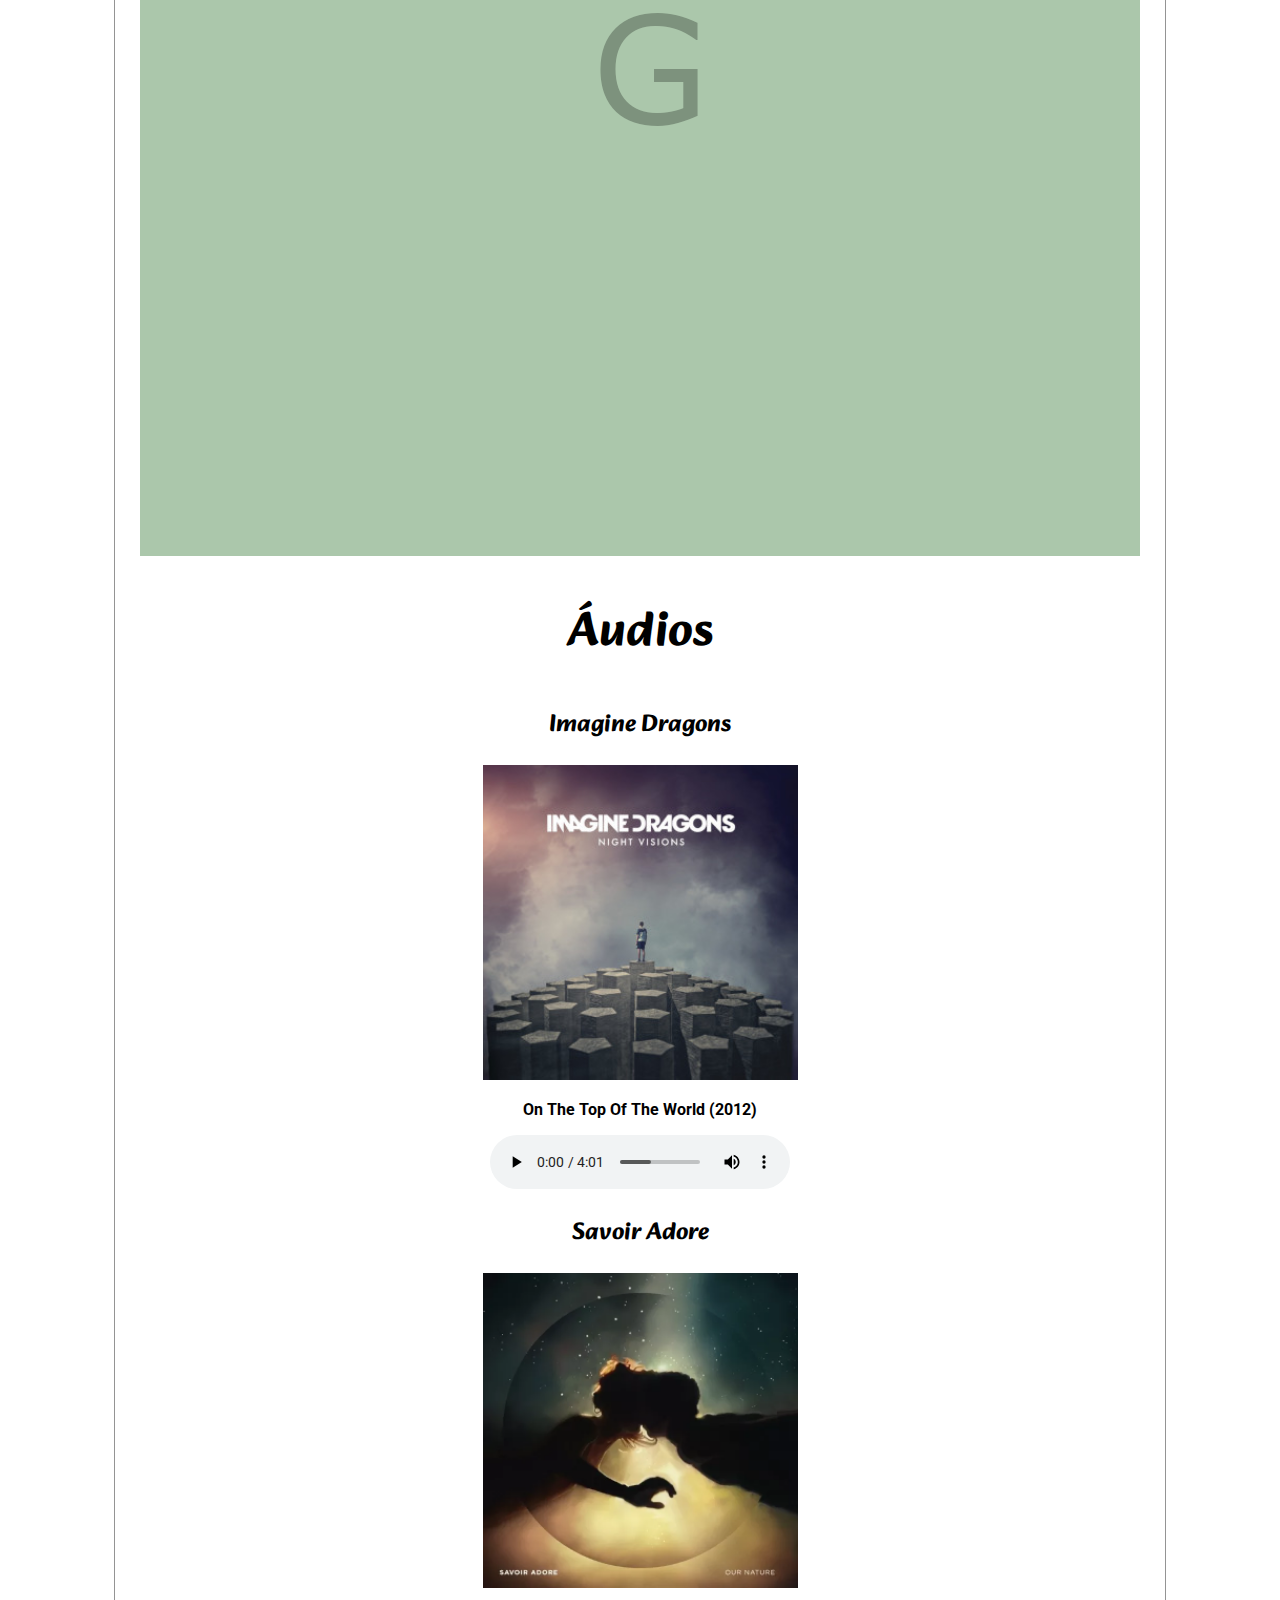
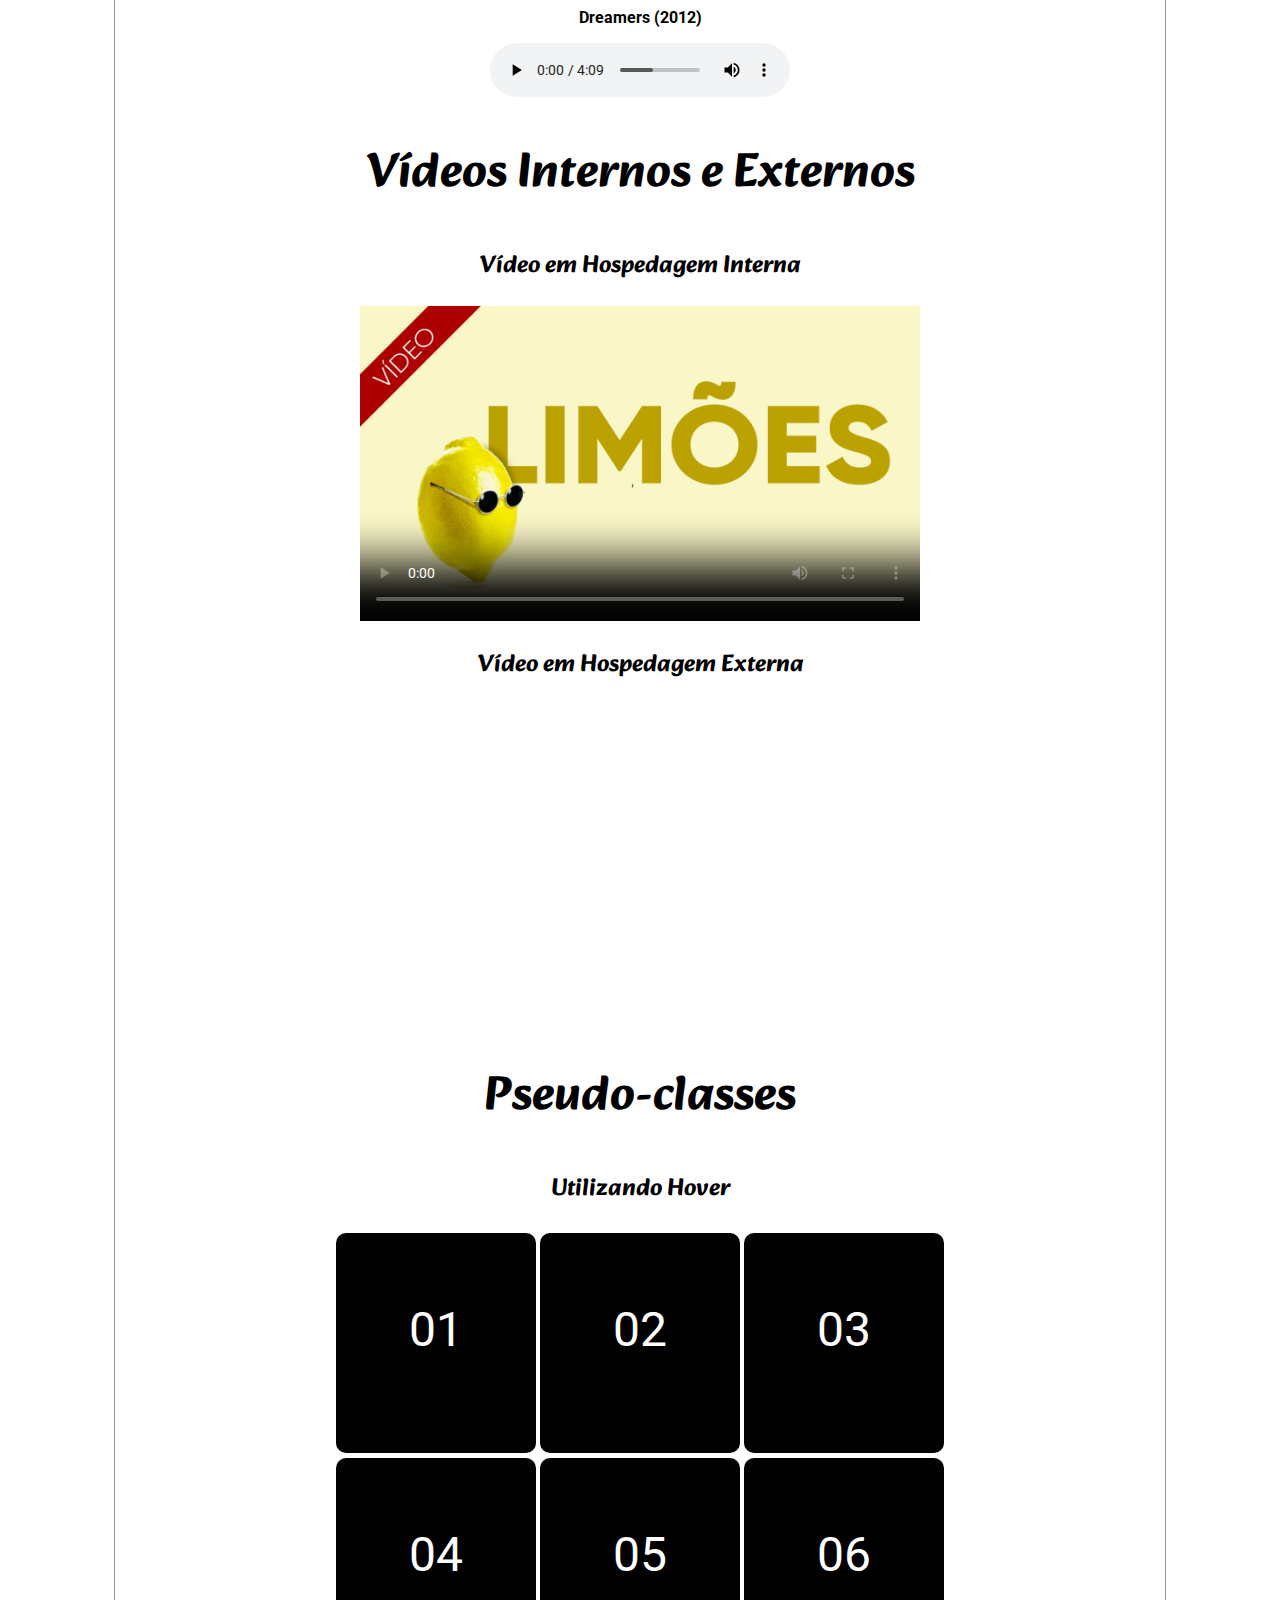
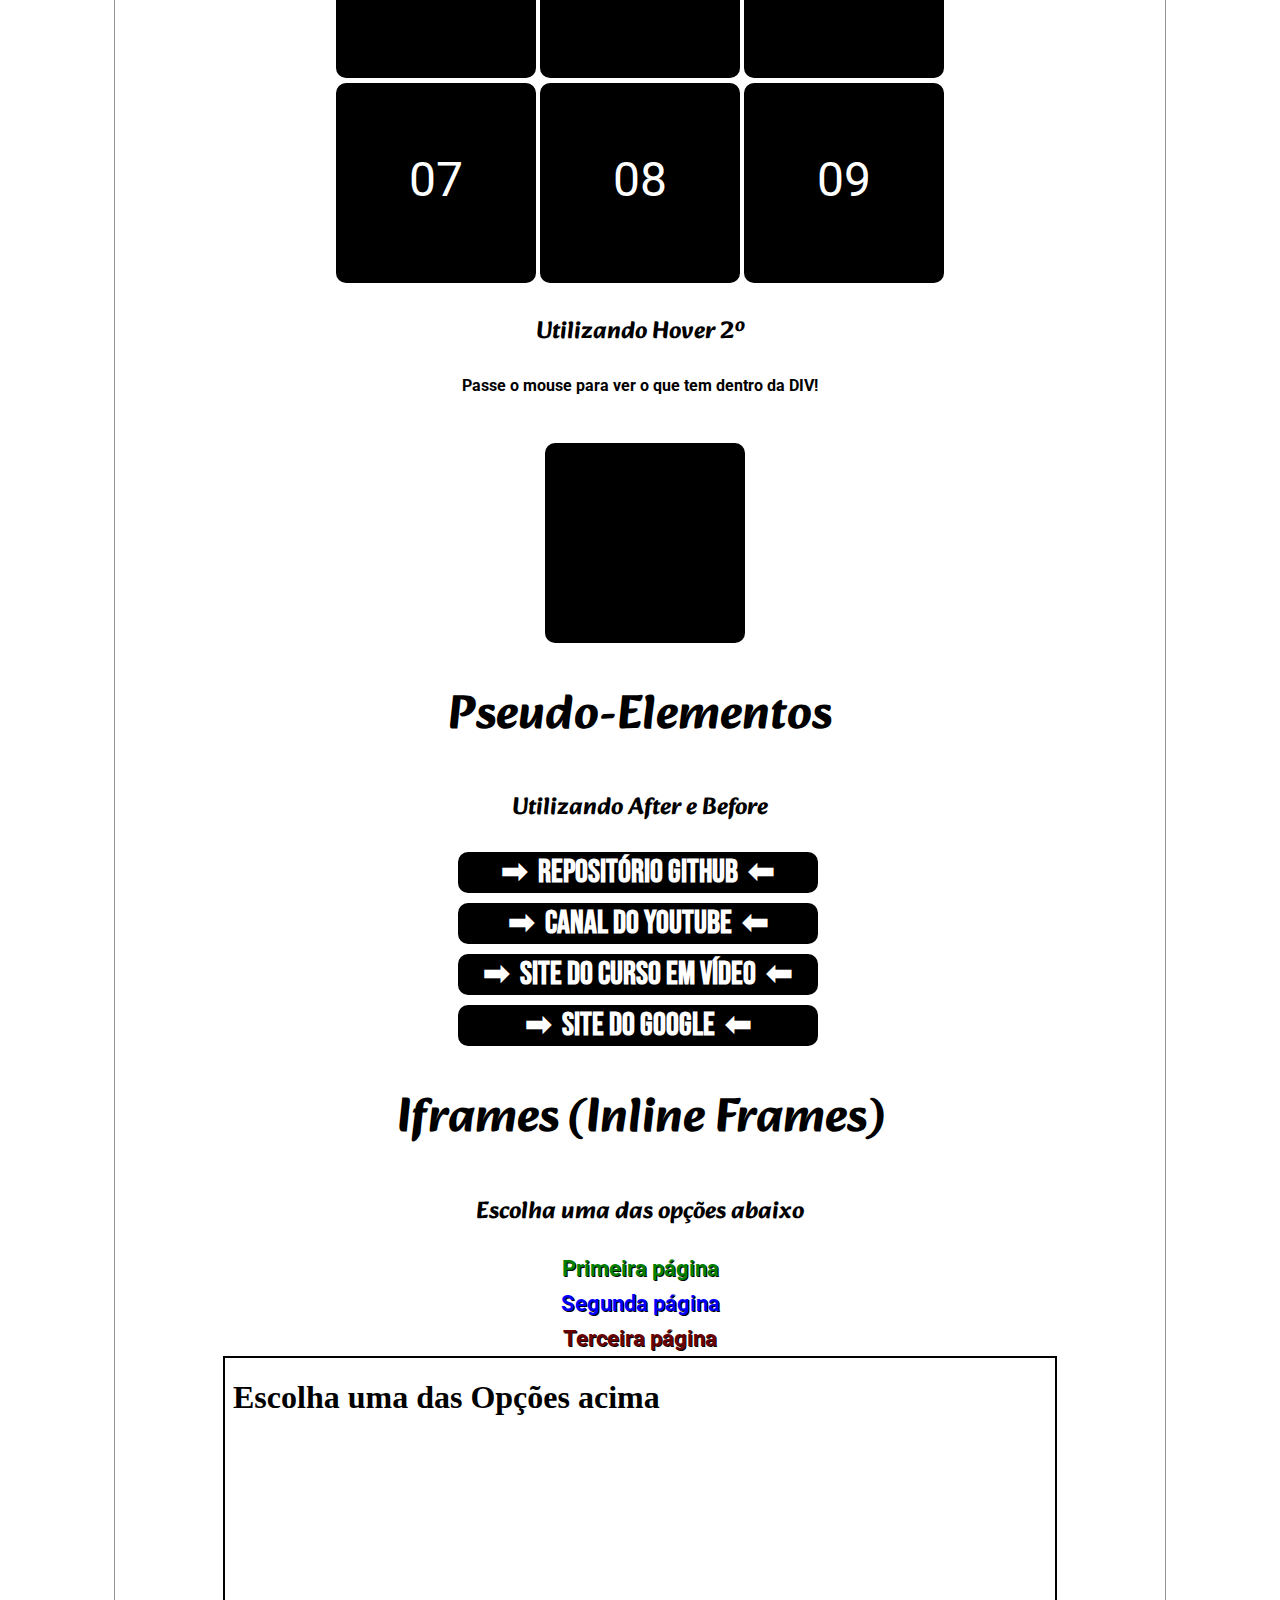
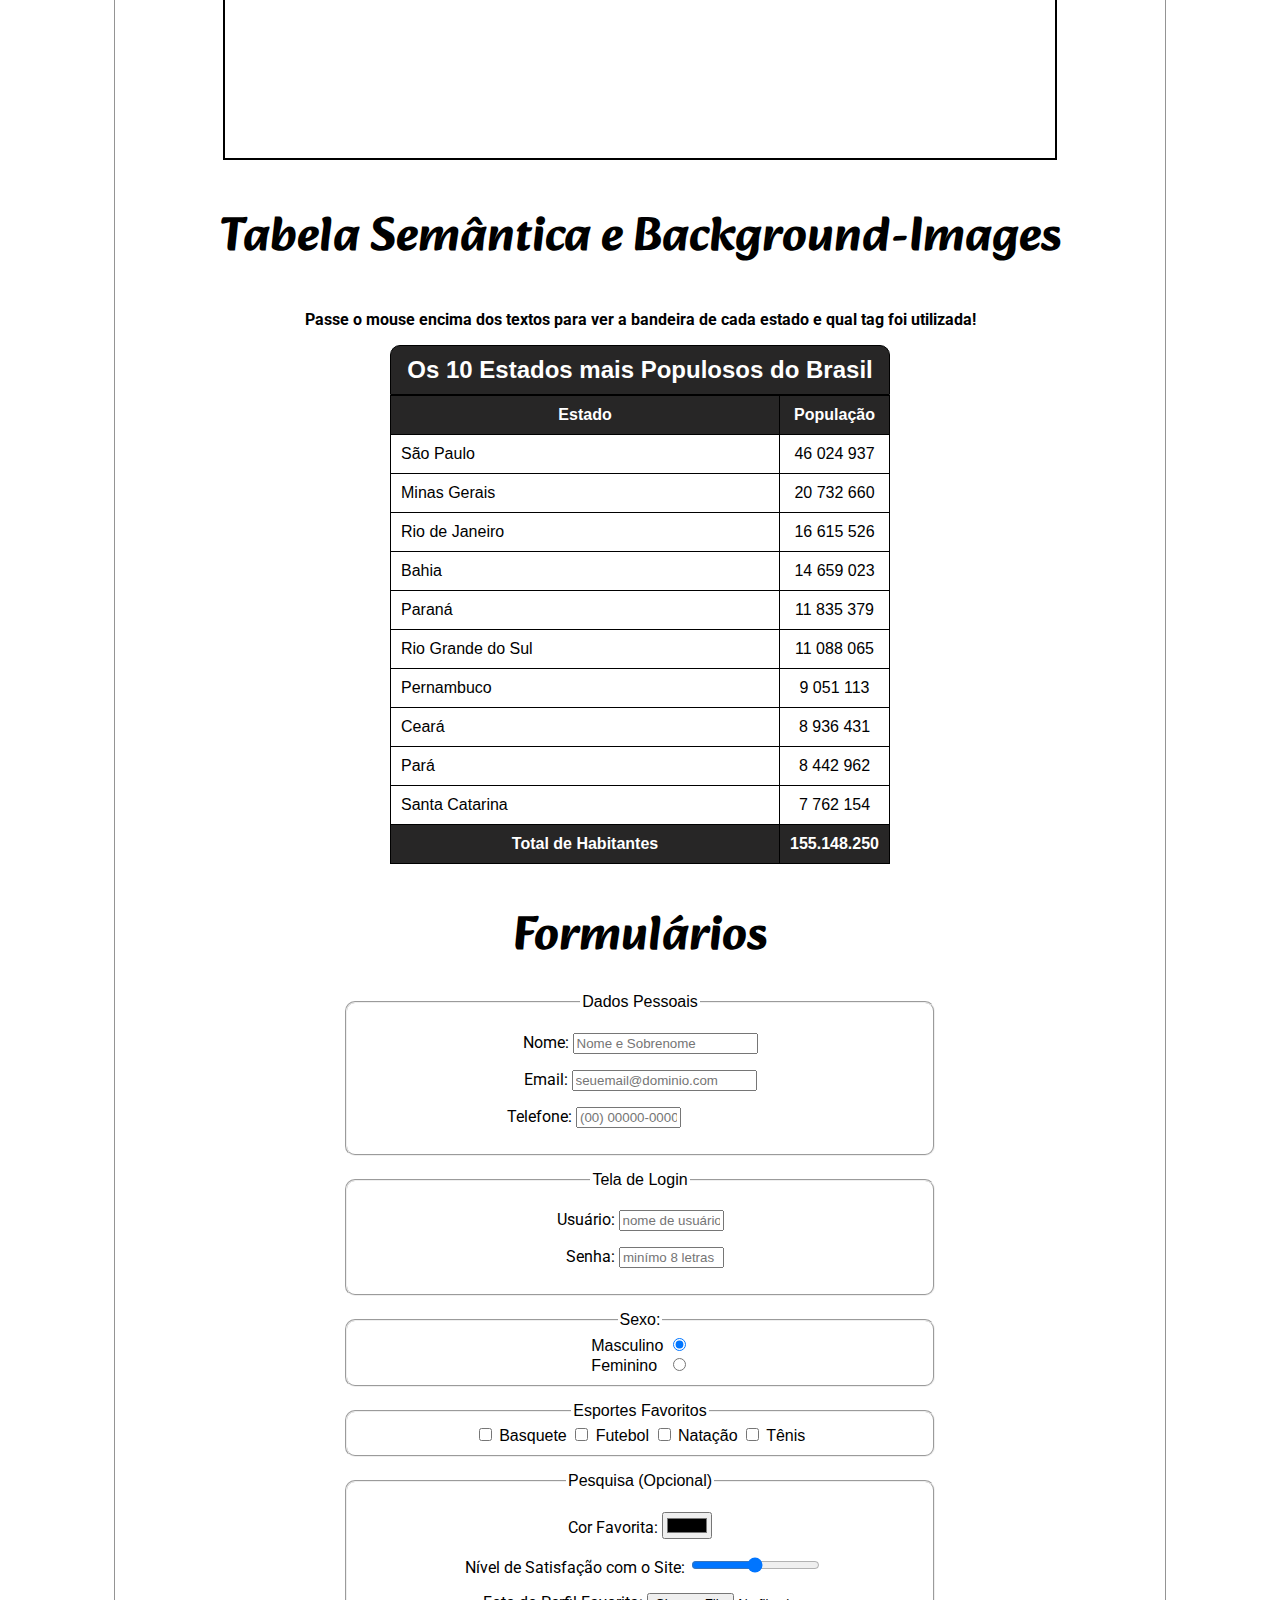
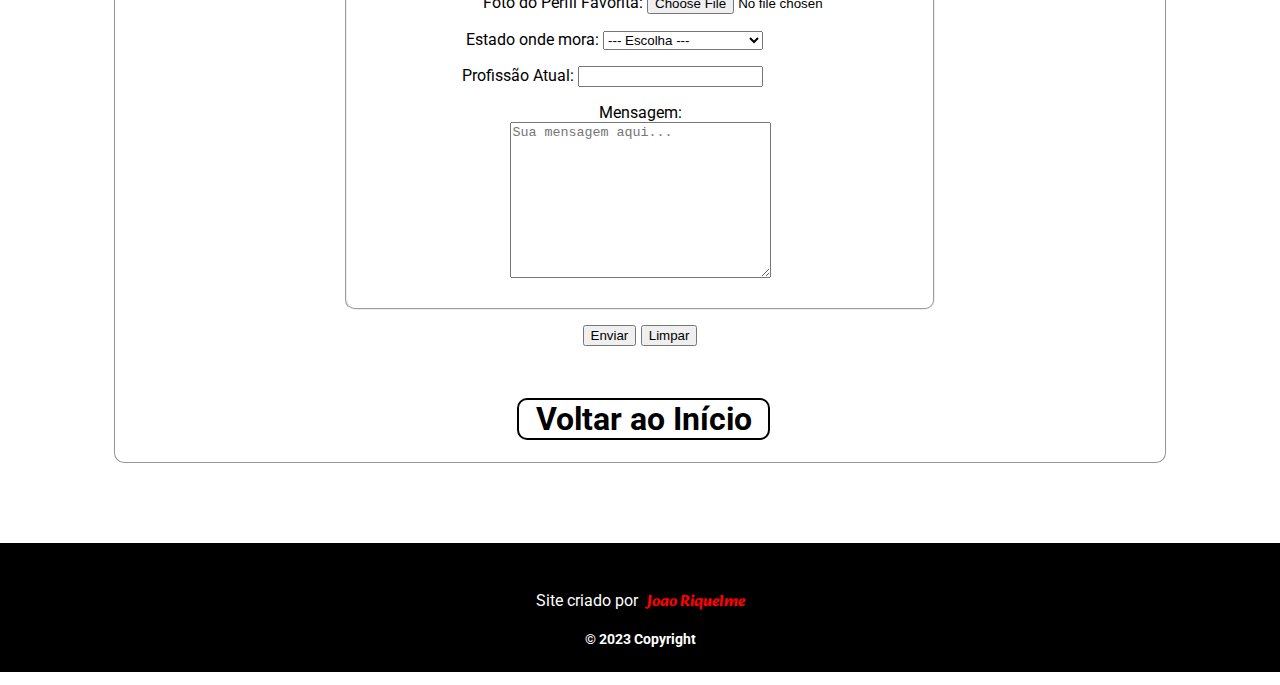
==== commit 8249a0eb: "adicionei iframes à prática atual" ====
--- a/pratica-atual/index.html
+++ b/pratica-atual/index.html
@@ -119,6 +119,17 @@
         <a href="#" class="linksafter">Site do Curso em Vídeo</a>
         <a href="#" class="linksafter">Site do Google</a>
 
+        <h1>Iframes (Inline Frames)</h1>
+        <h2>Escolha uma das opções abaixo</h2>
+
+            <a href="paginas-extras/pagina001.html" id="agreen" class="aframe" target="frame">Primeira página</a>
+            <a href="paginas-extras/pagina002.html" id="ablue" class="aframe" target="frame">Segunda página</a>
+            <a href="paginas-extras/pagina003.html" id="ared" class="aframe" target="frame">Terceira página</a>
+
+        <iframe srcdoc="<h1>Escolha uma das Opções acima</h1>" id="tela" name="frame">
+            <p>Infelizmente seu navegador não é compatível com isso.</p>
+        </iframe>
+
         <h1>Tabela Semântica e Background-Images</h1>
         <p><strong>Passe o mouse encima dos textos para ver a bandeira de cada estado e qual tag foi utilizada!</strong></p>
         <table>
--- a/pratica-atual/estilos/style1.css
+++ b/pratica-atual/estilos/style1.css
@@ -212,6 +212,36 @@
     color: red;
 }
 
+.aframe {
+    display: block;
+    padding: 5px;
+    font-size: 22px;
+}
+
+#agreen {
+    color: green;
+    font-weight: bolder;
+    text-shadow: 1px 1px 0px black;
+}
+
+#ablue {
+    color: blue;
+    font-weight: bolder;
+    text-shadow: 1px 1px 0px black;
+}
+
+#ared {
+    color: rgb(107, 2, 2);
+    font-weight: bolder;
+    text-shadow: 1px 1px 0px black;
+}
+
+iframe#tela {
+    width: 830px;
+    height: 400px;
+    border: 2px solid black;
+}
+
 table {
     font-family: Arial, Helvetica, sans-serif;
     width: 500px;
